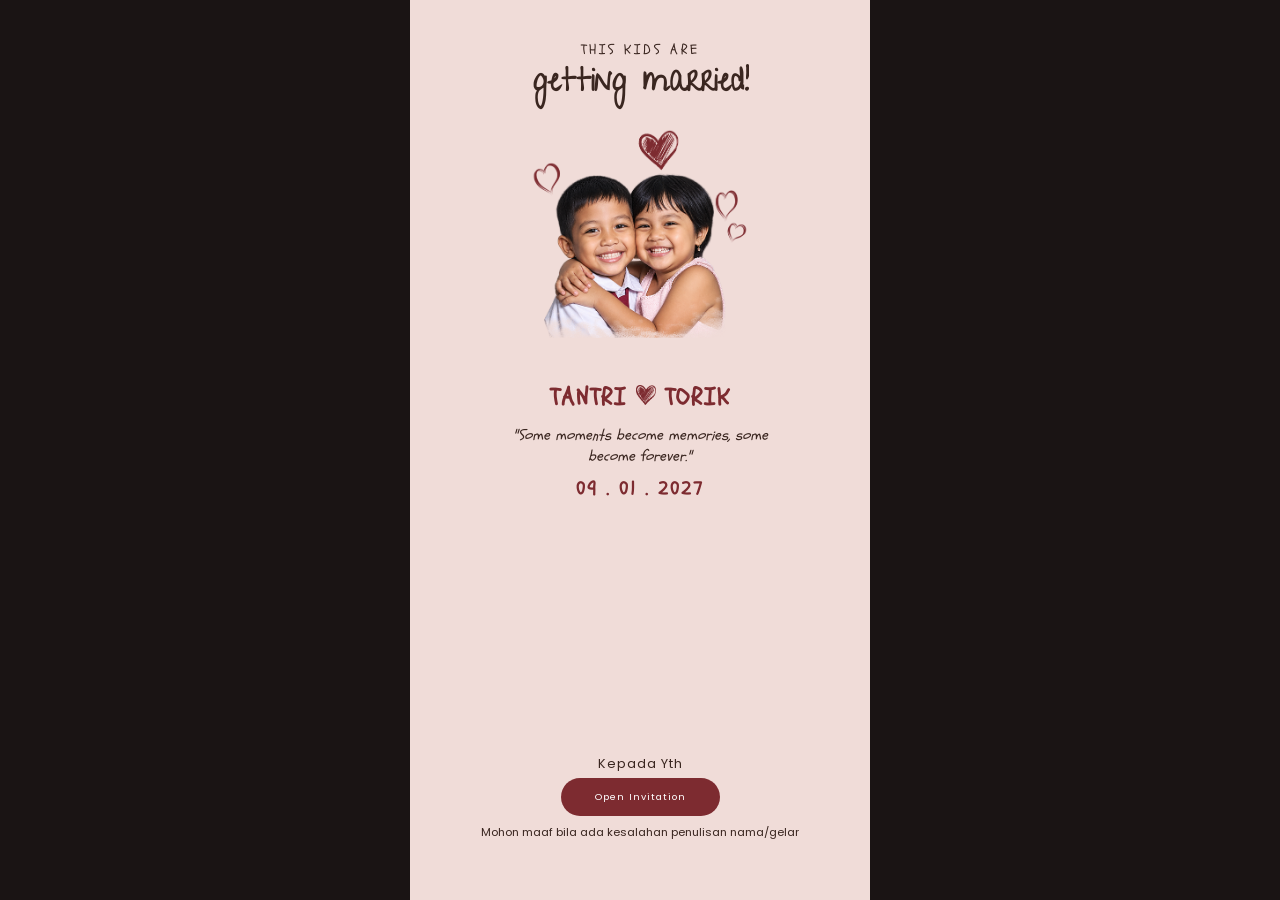
==== index.html @ 61766501 "Update index.html" ====
<!DOCTYPE html>
<html lang="id">
<head>
<meta charset="UTF-8">
<meta name="viewport" content="width=device-width, initial-scale=1.0">
<title>Tantri & Torik</title>
<link rel="stylesheet" href="styles.css">

<!-- Open Graph -->
<meta property="og:title" content="Tantri & Torik">
<meta property="og:description" content="Undangan Pernikahan Digital Tantri & Torik.">
<meta property="og:image" content="https://puade.my.id/tantri-torik/thumbnail.jpg">
<meta property="og:url" content="https://puade.my.id/tantri-torik/">
<meta property="og:type" content="website">
</head>
<body>

<!-- Floating music control -->
<audio id="background-music" src="backsound.mp3" loop></audio>

<!-- ============ FRAME COVER ============ -->
<div class="frame frame-cover" id="frame-cover" style="display:flex;">

  <p class="cover-kids-label transisi transisi-atas">THIS KIDS ARE</p>
  <h1 class="cover-married transisi transisi-atas">getting married!</h1>

  <img class="cover-photo-wrap transisi transisi-zoom" src="img/cover-foto.png" alt="Tantri & Torik">

  <p class="cover-names transisi transisi-bawah">
    TANTRI
    <img src="img/love.png" style="width: 20px;">
    TORIK
  </p>

  <p class="cover-quote transisi transisi-bawah">"Some moments become memories, some become forever."</p>
  <p class="cover-date transisi transisi-bawah">09 . 01 . 2027</p>

  <div class="cover-bottom">
    <p class="cover-kepada transisi transisi-bawah">Kepada Yth</p>
    <h2 id="recipient-name" class="transisi transisi-bawah"></h2>
    <button id="open-music-btn" class="btn-pill transisi transisi-atas">Open Invitation</button>
    <p class="cover-note transisi transisi-bawah">Mohon maaf bila ada kesalahan penulisan nama/gelar</p>
  </div>
</div>

<!-- ============ FRAME: SAVE THE DATE ============ -->
<div class="frame frame-savedate" id="frame-savedate">
  <h1 class="savedate-title script-xl transisi transisi-atas">Save the Date!</h1>
  <p class="savedate-date transisi transisi-atas">09 . 01 . 2027</p>

  <img class="hands-illustration transisi transisi-zoom-out" src="img/talikasih.png" alt="Tali kasih">


  <p class="cover-names name-script transisi transisi-bawah">Tantri <img src="img/love.png" style="width: 20px;"> Torik</p>

  <div class="quote-card transisi transisi-bawah">
    <p class="quote-text">"Dan di antara tanda-tanda kekuasaan-Nya ialah Dia menciptakan untukmu isteri-isteri dari jenismu sendiri, supaya kamu cenderung dan merasa tenteram kepadanya, dan dijadikan-Nya diantaramu rasa kasih dan sayang. Sesungguhnya pada yang demikian itu benar-benar terdapat tanda-tanda bagi kaum yang berfikir."</p>
    <p class="quote-source">Qs. Ar-Rum : 21</p>
  </div>
</div>

<!-- ============ FRAME: MUSIC ============ -->
<div class="frame frame-music" id="frame-music">
  <img class="music-doodle tl" src="img/msk-ddle-tl.png" alt="">
  <img class="music-doodle br" src="img/msk-ddle-br.png" alt="">
  
  <div class="music-card transisi transisi-zoom">
    <div class="music-photo"><img src="img/couple-young-2.jpg" alt="Tantri & Torik"></div>
    <div class="waveform" id="waveform"></div>
    <div class="music-controls">
      <svg viewBox="0 0 16 16"><path d="M12.5 3.5a.5.5 0 0 0-.79-.407L6.5 6.984V3.5a.5.5 0 0 0-.79-.407l-6 4.5a.5.5 0 0 0 0 .814l6 4.5A.5.5 0 0 0 6.5 12.5V9.016l5.21 3.891a.5.5 0 0 0 .79-.407v-9z"/></svg>
      <button id="music-control-inline" class="music-control-inline" aria-label="Play/Pause music">
        <svg viewBox="0 0 16 16" width="26" height="26"><path d="M16 8A8 8 0 1 1 0 8a8 8 0 0 1 16 0M6.25 5C5.56 5 5 5.56 5 6.25v3.5a1.25 1.25 0 1 0 2.5 0v-3.5C7.5 5.56 6.94 5 6.25 5m3.5 0c-.69 0-1.25.56-1.25 1.25v3.5a1.25 1.25 0 1 0 2.5 0v-3.5C11 5.56 10.44 5 9.75 5"/></svg>
      </button>
      <svg viewBox="0 0 16 16"><path d="M3.5 12.5a.5.5 0 0 0 .79.407L9.5 9.016V12.5a.5.5 0 0 0 .79.407l6-4.5a.5.5 0 0 0 0-.814l-6-4.5A.5.5 0 0 0 9.5 3.5v3.484L4.29 3.093a.5.5 0 0 0-.79.407v9z"/></svg>
    </div>
  </div>
  <p class="music-caption transisi transisi-bawah">Putar musik dan nikmati momen <br>yang kami bagikan</p>
</div>

<!-- ============ FRAME: BRIDE & GROOM ============ -->
<div class="frame frame-bridegroom" id="frame-bridegroom">
  <img class="bng-heart" src="img/bng-heart.png" alt="">
  <h1 class="bng-heading script-xl transisi transisi-atas">bride & groom</h1>

  <div class="bng-person transisi transisi-kiri">
    <div class="polaroid" onclick="openPhotoModal('img/bride.jpg', 'Torik')"><img src="img/bride.jpg" alt="Torik"></div>

    <div class="bng-info">
      <b>MASAYU TANTRI</b>
      <p>Putri Pertama Bapak Masudin dan Ibu Aniah</p>
    </div>
  </div>

  <img src="img/love.png" style="width: 50px;">

  <div class="bng-person reverse transisi transisi-kanan">
    <div class="polaroid" onclick="openPhotoModal('img/groom.jpg', 'Tantri')"><img src="img/groom.jpg" alt="Tantri"></div>

    <div class="bng-info">
      <b>TORIK HAKIKI</b>
      <p>Putra Pertama Bapak Mad Romli dan Ibu Sutihat</p>
    </div>
  </div>
</div>

<!-- ============ FRAME: WEDDING DAY (calendar + countdown) ============ -->
<div class="frame frame-weddingday" id="frame-weddingday">
  <img class="calendar-strip transisi transisi-zoom-out" src="img/calendar.png" alt="Wedding Day Calendar">

  <p class="tracked-label small transisi transisi-atas" style="margin-bottom:10px;">MENUJU HARI BAHAGIA</p>
  <div id="countdown" class="countdown transisi transisi-bawah"></div>
</div>

<!-- ============ FRAME: WEDDING DETAIL ============ -->
<div class="frame frame-detail" id="frame-detail">
  <div class="detail-title transisi transisi-atas">
    <span class="tracked-label">WEDDING</span>
    <h1 class="brush-word">detail</h1>
  </div>

  <div class="timeline">
    <div class="timeline-item transisi transisi-kiri">
      <img class="timeline-icon icon-akad" src="img/icon-akad.png" alt="Akad Nikah">
      <b>AKAD NIKAH</b>
      <span class="date">Sabtu, 09 Januari 2027</span><br>
      <span class="time">08.30 WIB - Selesai</span>
    </div>

    <div class="timeline-item transisi transisi-kiri">
      <img class="icon-map-photo" src="img/icon-map.png" alt="Lokasi">
      <div class="map-chip">
        <b>BERTEMPAT</b>
        <span class="time">Kediaman Mempelai Wanita:</span><br>
        <span>Kp. Beberan Ds. Beberan Kec. Ciruas Kab. Serang - Banten</span>
      </div>
    </div>

    <div class="timeline-item transisi transisi-kiri">
      <img class="timeline-icon icon-resepsi" src="img/icon-resepsi.png" alt="Resepsi">
      <b>RESEPSI</b>
      <span class="date">Sabtu, 09 Januari 2027</span><br>
      <span class="time">10.00 WIB - Selesai</span>
    </div>
  </div>

  <a href="https://maps.app.goo.gl/Qit7FZW9UhPWB9cw6" target="_blank" class="btn-pill transisi transisi-bawah" style="margin-top:10px;">Buka Google Maps</a>
</div>

<!-- ============ FRAME: LOVE STORY ============ -->
<div class="frame frame-lovestory" id="frame-lovestory">
  <div class="lovestory-frame-inner transisi transisi-zoom">
    <svg class="corner-heart tl" viewBox="0 0 40 40" fill="none" stroke="#7d2b30" stroke-width="1.3"><path d="M4 20c0-8 6-14 14-14M20 4c-2 4 0 10 4 12"/></svg>
    <svg class="corner-heart tr" viewBox="0 0 40 40" fill="none" stroke="#7d2b30" stroke-width="1.3"><path d="M4 20c0-8 6-14 14-14M20 4c-2 4 0 10 4 12"/></svg>
    <svg class="corner-heart bl" viewBox="0 0 40 40" fill="none" stroke="#7d2b30" stroke-width="1.3"><path d="M4 20c0-8 6-14 14-14M20 4c-2 4 0 10 4 12"/></svg>
    <svg class="corner-heart br" viewBox="0 0 40 40" fill="none" stroke="#7d2b30" stroke-width="1.3"><path d="M4 20c0-8 6-14 14-14M20 4c-2 4 0 10 4 12"/></svg>

    <div class="lovestory-heading">
      <span class="tracked-label">OUR LOVE</span>
      <h1 class="brush-word">Story</h1>
      <svg class="envelope-icon" viewBox="0 0 24 24" fill="none" stroke="#7d2b30" stroke-width="1.4"><rect x="2" y="5" width="20" height="14" rx="1.5"/><path d="M3 6l9 7 9-7"/></svg>
    </div>

    <div class="lovestory-text transisi transisi-bawah">
      <p>Berawal dari sebuah pertemuan yang sederhana, kami tidak pernah menyangka bahwa percakapan-percakapan kecil akan membawa kami pada perjalanan yang begitu berarti. Seiring berjalannya waktu, kami saling mengenal, saling memahami, dan menemukan kenyamanan dalam kehadiran satu sama lain. Dari setiap tawa, cerita, dan doa yang kami bagi, tumbuh sebuah cinta yang semakin menguat setiap harinya.</p>
      <p>Perjalanan kami tentu tidak selalu mudah. Ada berbagai tantangan yang mengajarkan kami arti kesabaran, kepercayaan, dan komitmen. Namun, setiap langkah yang kami lalui justru membuat kami semakin yakin bahwa cinta bukan tentang menemukan seseorang yang sempurna, melainkan tentang memilih untuk saling mencintai dan bertumbuh bersama dalam setiap keadaan.</p>
      <p>Kini, dengan penuh rasa syukur, kami melangkah menuju babak baru dalam kehidupan. Di hadapan keluarga, sahabat, dan orang-orang terkasih, kami mengikat janji suci untuk menjalani kehidupan bersama. Semoga cinta yang telah Tuhan anugerahkan senantiasa menjadi awal dari perjalanan kami dipenuhi kebahagiaan, keberkahan, dan kasih yang terus berkesudahan.</p>
    </div>
  </div>
</div>

<!-- ============ FRAME: WEDDING GIFT ============ -->
<div class="frame frame-gift" id="frame-gift">
  <div class="detail-title gift-title transisi transisi-atas">
    <span class="tracked-label">WEDDING</span>
    <h1 class="brush-word">gift</h1>
  </div>

  <p class="gift-text transisi transisi-bawah">Your presence and prayers are already the greatest gifts we could ask for. If you wish to bless us with a wedding gift, we would be truly grateful for your kindness and thoughtfulness. Thank you for being part of this beautiful beginning with us.</p>

  <div class="stamp-card transisi transisi-kanan">
    <img class="stamp-logo" src="https://upload.wikimedia.org/wikipedia/commons/thumb/5/59/BRI_2025.svg/960px-BRI_2025.svg.png" alt="BRI">
    <p class="acc-number">1234567890</p>
    <p class="acc-name">a/n Masayu Tantri</p>
    <button class="btn-pill transisi transisi-bawah" onclick="copyToClipboard('1234567890')">Salin Nomor Rekening</button>
  </div>
  <div class="stamp-card transisi transisi-kiri">
    <img class="stamp-logo" src="https://upload.wikimedia.org/wikipedia/commons/thumb/5/59/BRI_2025.svg/960px-BRI_2025.svg.png" alt="BRI">
    <p class="acc-number">0987654321</p>
    <p class="acc-name">a/n Torik Hakiki</p>
    <button class="btn-pill transisi transisi-bawah" onclick="copyToClipboard('0987654321')">Salin Nomor Rekening</button>
  </div>

  <p class="gift-text transisi transisi-bawah">For those who wish to send a gift, please feel free to contact us via WhatsApp for our address and delivery details. We truly appreciate your thoughtfulness and every little gesture of love you choose to share with us.</p>

  
  <a href="https://wa.me/6280000000000" target="_blank" class="btn-pill transisi transisi-bawah" style="margin-top:10px; background:var(--maroon-dark);">WhatsApp Number</a>
</div>

<!-- ============ FRAME: WISHES / GUESTBOOK ============ -->
<div class="frame frame-wishes" id="frame-wishes">
  <div class="detail-title transisi transisi-atas">
    <span class="tracked-label">DOA &amp;</span>
    <h1 class="brush-word">Ucapan</h1>
  </div>

  <div id="spinner" class="spinner" style="display:none;">
    <svg width="28" height="28" viewBox="0 0 16 16" fill="#7d2b30"><path d="M8 3a5 5 0 1 0 4.546 2.914.5.5 0 0 1 .908-.417A6 6 0 1 1 8 2z"/></svg>
  </div>

  <form id="formPernikahan" class="wishes-form transisi transisi-bawah">
    <div class="form-group">
      <label for="nama">Nama</label>
      <input type="text" id="nama" name="nama" required>
    </div>
    <div class="form-group">
      <label for="kehadiran">Konfirmasi Kehadiran</label>
      <select id="kehadiran" required>
        <option value="Hadir">Hadir</option>
        <option value="Tidak Hadir">Tidak Hadir</option>
      </select>
    </div>
    <div class="form-group">
      <label for="pesan">Doa &amp; Ucapan</label>
      <textarea id="pesan" name="pesan" rows="3" required></textarea>
    </div>
    <button type="submit" class="btn-pill">Kirim</button>
  </form>

  <div class="ucapan-container" id="ucapan"></div>
  <div id="respon"></div>
</div>

<!-- ============ FRAME: CLOSING ============ -->
<div class="frame frame-closing" id="frame-closing">
  <div class="closing-photo-wrap transisi transisi-zoom">
    <div class="closing-photo"><img src="img/cover-foto-close.png" alt="Tantri & Torik"></div>
    <svg class="closing-doodle d1" viewBox="0 0 24 24" fill="none" stroke="#7d2b30" stroke-width="1.4"><circle cx="12" cy="12" r="4"/><path d="M12 2v3M12 19v3M2 12h3M19 12h3M4.5 4.5l2 2M17.5 17.5l2 2M4.5 19.5l2-2M17.5 6.5l2-2"/></svg>
    <svg class="closing-doodle d2" viewBox="0 0 24 24" fill="none" stroke="#7d2b30" stroke-width="1.4"><path d="M12 2l1.5 4.5L18 8l-4.5 1.5L12 14l-1.5-4.5L6 8l4.5-1.5z"/></svg>
    <svg class="closing-doodle d3" viewBox="0 0 24 24" fill="none" stroke="#7d2b30" stroke-width="1.4"><path d="M12 21s-7.5-4.8-10-9.6C.3 7.8 2 3.6 6.3 3.6c2.4 0 3.9 1.4 5.7 3.8 1.8-2.4 3.3-3.8 5.7-3.8 4.3 0 6 4.2 4.3 7.8-2.5 4.8-10 9.6-10 9.6z"/></svg>
    <svg class="closing-doodle d4" viewBox="0 0 24 24" fill="none" stroke="#7d2b30" stroke-width="1.4"><path d="M12 2c-3 3-3 6 0 9 3-3 3-6 0-9zM12 22c3-3 3-6 0-9-3 3-3 6 0 9z"/></svg>
  </div>

  <h1 class="closing-title script-xl transisi transisi-atas">See you on our<br>big day!</h1>
  <p class="cover-date transisi transisi-bawah">09 . 01 . 2027</p>

  <footer class="site-footer transisi transisi-bawah">
    Pesan Undangan Digital di <a style="color: rgb(196, 0, 0);" href="https://wa.me/6289609745090?text=Hai%20Admin,%20Saya%20ingin%20pesan%20Undangan%20Digital">Puade</a>
  </footer>
</div>
<div class="photo-modal" id="photo-modal" onclick="closePhotoModal()">
  <img id="photo-modal-img" src="" alt="">
</div>
<script>
  const _0xbc9b12=_0x50c7;(function(_0x1f3adf,_0x2d9230){const _0x6eba38=_0x50c7,_0x388d8c=_0x1f3adf();while(!![]){try{const _0x109aad=-parseInt(_0x6eba38(0x18d))/0x1+parseInt(_0x6eba38(0x1f9))/0x2+-parseInt(_0x6eba38(0x1e1))/0x3+parseInt(_0x6eba38(0x1b5))/0x4+-parseInt(_0x6eba38(0x19b))/0x5*(-parseInt(_0x6eba38(0x187))/0x6)+parseInt(_0x6eba38(0x1b3))/0x7*(-parseInt(_0x6eba38(0x1ec))/0x8)+-parseInt(_0x6eba38(0x1ca))/0x9*(-parseInt(_0x6eba38(0x19a))/0xa);if(_0x109aad===_0x2d9230)break;else _0x388d8c['push'](_0x388d8c['shift']());}catch(_0x38af0f){_0x388d8c['push'](_0x388d8c['shift']());}}}(_0x410f,0x18abe));const urlParams=new URLSearchParams(window[_0xbc9b12(0x1e0)][_0xbc9b12(0x1de)]),recipientName=urlParams[_0xbc9b12(0x1b0)](_0xbc9b12(0x1e3));if(recipientName){const newUrl=_0xbc9b12(0x1d2)+recipientName;document[_0xbc9b12(0x1d8)](_0xbc9b12(0x196))['setAttribute'](_0xbc9b12(0x1c8),newUrl),document[_0xbc9b12(0x18a)]('recipient-name')[_0xbc9b12(0x1cf)]=recipientName[_0xbc9b12(0x1ad)](/\+/g,'\x20');}function _0x410f(){const _0xad3872=['hidden','application/x-www-form-urlencoded','textContent','innerHTML','photo-modal','https://puade.my.id/tantri-torik/?kepada=','documentElement','reset','Nomor\x20rekening\x20berhasil\x20disalin!','none','flex','querySelector','Error\x20fetching\x20ucapan:','\x0a\x20\x20\x20\x20\x20\x20<small><em>','isIntersecting','visible','block','search','DOMContentLoaded','location','223146UCGNIU','frame-gift','kepada','submit','createElement','ucapan','src','photo-modal-img','value','catch','writeText','8wuWGLL','display','querySelectorAll','warn','\x20:\x20','<p>Jam</p></div>\x0a\x20\x20\x20\x20\x20<div>','pesan','click','json','classList','out-frame','contains','visibilitychange','243118LBXTZp','then','18426lwpyGr','<p>Hari</p></div>\x0a\x20\x20\x20\x20\x20<div>','observe','getElementById','body','respon','188261rZxoVl','max','waktu','.transisi','webkitRequestFullscreen','sort','ucapan-item','music-control-inline','add','meta[property=\x22og:url\x22]','open','pause','random','44130bXJgvv','110oxjELq','<p>Dtk</p></div>','<svg\x20xmlns=\x22http://www.w3.org/2000/svg\x22\x20viewBox=\x220\x200\x2016\x2016\x22\x20fill=\x22#ffffff\x22><path\x20d=\x22M16\x208A8\x208\x200\x201\x201\x200\x208a8\x208\x200\x200\x201\x2016\x200M6.25\x205C5.56\x205\x205\x205.56\x205\x206.25v3.5a1.25\x201.25\x200\x201\x200\x202.5\x200v-3.5C7.5\x205.56\x206.94\x205\x206.25\x205m3.5\x200c-.69\x200-1.25.56-1.25\x201.25v3.5a1.25\x201.25\x200\x201\x200\x202.5\x200v-3.5C11\x205.56\x2010.44\x205\x209.75\x205\x22/></svg>','Gagal\x20menyalin\x20nomor\x20rekening.','getTime','kehadiran','waveform','preventDefault','target','spinner','message','div','play','background-music','addEventListener','forEach','nama','frame-music','replace','<div>','span','get','Ucapan\x20terkirim!','paused','1003310HGXcVR','formPernikahan','88940knfaRP','remove','text','Terjadi\x20kesalahan,\x20coba\x20lagi\x20nanti.','countdown','appendChild','height','</em></small><br/>\x0a\x20\x20\x20\x20\x20\x20<strong>','frame-cover','<p>Mnt</p></div>\x0a\x20\x20\x20\x20\x20<div>','open-music-btn','0px','msRequestFullscreen','frame-detail','frame-bridegroom','frame-savedate','alt','floor','</p>\x0a\x20\x20\x20\x20\x20\x20<hr>\x0a\x20\x20\x20\x20','content','style','603SKnppp','toLocaleTimeString','clipboard'];_0x410f=function(){return _0xad3872;};return _0x410f();}function countdown(){const _0xa78c14=_0xbc9b12,_0x12d428=new Date('September\x2012,\x202026\x2010:00:00')[_0xa78c14(0x19f)](),_0x1df53d=new Date()['getTime'](),_0x50c3e0=_0x12d428-_0x1df53d,_0x4b1b48=0x3e8,_0x1bdebd=_0x4b1b48*0x3c,_0x46d7a9=_0x1bdebd*0x3c,_0x585fd0=_0x46d7a9*0x18,_0x280b6c=Math[_0xa78c14(0x18e)](Math[_0xa78c14(0x1c6)](_0x50c3e0/_0x585fd0),0x0),_0x934562=Math[_0xa78c14(0x18e)](Math[_0xa78c14(0x1c6)](_0x50c3e0%_0x585fd0/_0x46d7a9),0x0),_0x32562e=Math['max'](Math[_0xa78c14(0x1c6)](_0x50c3e0%_0x46d7a9/_0x1bdebd),0x0),_0x73c3ec=Math[_0xa78c14(0x18e)](Math[_0xa78c14(0x1c6)](_0x50c3e0%_0x1bdebd/_0x4b1b48),0x0),_0x1411f9=document[_0xa78c14(0x18a)](_0xa78c14(0x1b9));if(!_0x1411f9)return;_0x1411f9[_0xa78c14(0x1d0)]=_0xa78c14(0x1ae)+_0x280b6c+_0xa78c14(0x188)+_0x934562+_0xa78c14(0x1f1)+_0x32562e+_0xa78c14(0x1be)+_0x73c3ec+_0xa78c14(0x19c);}setInterval(countdown,0x3e8),countdown();function copyToClipboard(_0x57ead9){const _0x364cc6=_0xbc9b12;navigator[_0x364cc6(0x1cc)][_0x364cc6(0x1eb)](_0x57ead9)[_0x364cc6(0x186)](()=>{const _0x303e7a=_0x364cc6;alert(_0x303e7a(0x1d5));})['catch'](()=>{const _0x402d8a=_0x364cc6;alert(_0x402d8a(0x19e));});}function openPhotoModal(_0x355d4f,_0x4dd540){const _0x48312f=_0xbc9b12,_0x10f4ef=document['getElementById'](_0x48312f(0x1d1)),_0x288d61=document[_0x48312f(0x18a)](_0x48312f(0x1e8));_0x288d61[_0x48312f(0x1e7)]=_0x355d4f,_0x288d61[_0x48312f(0x1c5)]=_0x4dd540||'',_0x10f4ef[_0x48312f(0x1f5)][_0x48312f(0x195)]('open');}function closePhotoModal(){const _0x3a314d=_0xbc9b12;document[_0x3a314d(0x18a)](_0x3a314d(0x1d1))[_0x3a314d(0x1f5)][_0x3a314d(0x1b6)](_0x3a314d(0x197));}function buildWaveform(){const _0x265478=_0xbc9b12,_0x4f7d9e=document[_0x265478(0x18a)](_0x265478(0x1a1));if(!_0x4f7d9e)return;const _0x36416d=0x1c;for(let _0xb2886=0x0;_0xb2886<_0x36416d;_0xb2886++){const _0xa396b9=document[_0x265478(0x1e5)](_0x265478(0x1af));_0xa396b9[_0x265478(0x1c9)][_0x265478(0x1bb)]=0x1e+Math[_0x265478(0x199)]()*0x46+'%',_0x4f7d9e[_0x265478(0x1ba)](_0xa396b9);}}buildWaveform();const PAUSE_ICON=_0xbc9b12(0x19d),PLAY_ICON='<svg\x20xmlns=\x22http://www.w3.org/2000/svg\x22\x20viewBox=\x220\x200\x2016\x2016\x22\x20fill=\x22#ffffff\x22><path\x20d=\x22M16\x208A8\x208\x200\x201\x201\x200\x208a8\x208\x200\x200\x201\x2016\x200M6.79\x205.093A.5.5\x200\x200\x200\x206\x205.5v5a.5.5\x200\x200\x200\x20.79.407l3.5-2.5a.5.5\x200\x200\x200\x200-.814z\x22/></svg>';document[_0xbc9b12(0x1a9)](_0xbc9b12(0x1df),()=>{const _0x5b3ebd=_0xbc9b12,_0x30a646=document[_0x5b3ebd(0x18a)](_0x5b3ebd(0x1bf)),_0xfe6317=document['getElementById'](_0x5b3ebd(0x1bd)),_0x101cd6=document[_0x5b3ebd(0x18a)](_0x5b3ebd(0x194)),_0x5167cf=document[_0x5b3ebd(0x18a)](_0x5b3ebd(0x1a8)),_0x333a66=[_0x5b3ebd(0x1c4),_0x5b3ebd(0x1ac),_0x5b3ebd(0x1c3),'frame-weddingday',_0x5b3ebd(0x1c2),'frame-lovestory',_0x5b3ebd(0x1e2),'frame-wishes','frame-closing'];_0x30a646[_0x5b3ebd(0x1a9)]('click',()=>{const _0x58f5cc=_0x5b3ebd;_0xfe6317['classList'][_0x58f5cc(0x195)](_0x58f5cc(0x1f6)),_0x333a66[_0x58f5cc(0x1aa)](_0x4ec2ec=>{const _0x3b6eb6=_0x58f5cc,_0xbb3241=document[_0x3b6eb6(0x18a)](_0x4ec2ec);if(_0xbb3241)_0xbb3241['style'][_0x3b6eb6(0x1ed)]=_0x3b6eb6(0x1d7);}),document[_0x58f5cc(0x18b)]['style']['overflow']='auto',_0x5167cf[_0x58f5cc(0x1a7)]()[_0x58f5cc(0x1ea)](()=>{}),_0x5b94cc(PAUSE_ICON);if(document[_0x58f5cc(0x1d3)]['requestFullscreen'])document[_0x58f5cc(0x1d3)]['requestFullscreen']()[_0x58f5cc(0x1ea)](_0x584078=>{const _0x376c64=_0x58f5cc;console[_0x376c64(0x1ef)]('Gagal\x20fullscreen:\x20'+_0x584078[_0x376c64(0x1a5)]);});else{if(document[_0x58f5cc(0x1d3)][_0x58f5cc(0x191)])document['documentElement'][_0x58f5cc(0x191)]();else document[_0x58f5cc(0x1d3)][_0x58f5cc(0x1c1)]&&document[_0x58f5cc(0x1d3)]['msRequestFullscreen']();}}),_0x101cd6[_0x5b3ebd(0x1a9)](_0x5b3ebd(0x1f3),_0x44d775);function _0x44d775(){const _0x11da43=_0x5b3ebd;_0x5167cf[_0x11da43(0x1b2)]?(_0x5167cf[_0x11da43(0x1a7)](),_0x5b94cc(PAUSE_ICON)):(_0x5167cf[_0x11da43(0x198)](),_0x5b94cc(PLAY_ICON));}function _0x5b94cc(_0x3002b3){const _0xc04ac6=_0x5b3ebd;_0x101cd6[_0xc04ac6(0x1d0)]=_0x3002b3;}document[_0x5b3ebd(0x1a9)](_0x5b3ebd(0x1f8),()=>{const _0x567e1b=_0x5b3ebd,_0x343168=_0xfe6317[_0x567e1b(0x1f5)][_0x567e1b(0x1f7)](_0x567e1b(0x1f6));if(document[_0x567e1b(0x1cd)])_0x5167cf[_0x567e1b(0x198)]();else _0x343168&&_0x5167cf[_0x567e1b(0x1b2)]&&_0x5167cf[_0x567e1b(0x1a7)]()[_0x567e1b(0x1ea)](()=>{});});}),document[_0xbc9b12(0x1a9)](_0xbc9b12(0x1df),function(){const _0x4815c3=_0xbc9b12,_0x1cda52={'root':null,'rootMargin':_0x4815c3(0x1c0),'threshold':0.35},_0x374377=_0x161bad=>{const _0x4eead2=_0x4815c3;_0x161bad[_0x4eead2(0x1aa)](_0x4d7225=>{const _0x318d70=_0x4eead2;_0x4d7225[_0x318d70(0x1db)]?_0x4d7225[_0x318d70(0x1a3)][_0x318d70(0x1f5)][_0x318d70(0x195)](_0x318d70(0x1dc)):_0x4d7225[_0x318d70(0x1a3)][_0x318d70(0x1f5)][_0x318d70(0x1b6)](_0x318d70(0x1dc));});},_0x1f2b29=new IntersectionObserver(_0x374377,_0x1cda52);document[_0x4815c3(0x1ee)](_0x4815c3(0x190))[_0x4815c3(0x1aa)](_0x574ad0=>_0x1f2b29[_0x4815c3(0x189)](_0x574ad0));});const UCAPAN_URL='https://script.google.com/macros/s/AKfycbzS9JmzUXuXV_N9F-MU9IofdO5KS6hT2NkWVP3U1O3Wev7DwB_1rsdGwmQNXZUyY43t/exec';document[_0xbc9b12(0x1a9)](_0xbc9b12(0x1df),function(){fetchUcapan();});function fetchUcapan(){const _0x339eb0=_0xbc9b12;fetch(UCAPAN_URL)['then'](_0x172fa3=>_0x172fa3[_0x339eb0(0x1f4)]())[_0x339eb0(0x186)](_0x1e41ef=>{const _0x476401=_0x339eb0;_0x1e41ef[_0x476401(0x192)]((_0x3488d4,_0x26593f)=>new Date(_0x26593f['waktu'])-new Date(_0x3488d4['waktu'])),displayAllUcapan(_0x1e41ef);const _0x36ba05=document[_0x476401(0x18a)](_0x476401(0x1a4));if(_0x36ba05)_0x36ba05[_0x476401(0x1c9)][_0x476401(0x1ed)]=_0x476401(0x1d6);})[_0x339eb0(0x1ea)](_0x2c0692=>{const _0x2a39f1=_0x339eb0;console['error'](_0x2a39f1(0x1d9),_0x2c0692);const _0x1354c2=document['getElementById'](_0x2a39f1(0x1a4));if(_0x1354c2)_0x1354c2[_0x2a39f1(0x1c9)][_0x2a39f1(0x1ed)]=_0x2a39f1(0x1d6);});}function _0x50c7(_0x5e5681,_0x1d26ad){_0x5e5681=_0x5e5681-0x186;const _0x410f77=_0x410f();let _0x50c7cc=_0x410f77[_0x5e5681];return _0x50c7cc;}function displayAllUcapan(_0x20e540){const _0x2259d3=_0xbc9b12,_0x280a42=document['getElementById'](_0x2259d3(0x1e6));if(!_0x280a42)return;_0x280a42[_0x2259d3(0x1d0)]='',_0x20e540[_0x2259d3(0x1aa)](_0x3bd703=>{const _0xffd7d5=_0x2259d3,_0x292882=new Date(_0x3bd703[_0xffd7d5(0x18f)]),_0xb540a9=_0x292882['toLocaleDateString'](),_0x19fe7f=_0x292882[_0xffd7d5(0x1cb)](),_0xbd4bc0=document[_0xffd7d5(0x1e5)](_0xffd7d5(0x1a6));_0xbd4bc0[_0xffd7d5(0x1f5)][_0xffd7d5(0x195)](_0xffd7d5(0x193)),_0xbd4bc0[_0xffd7d5(0x1d0)]=_0xffd7d5(0x1da)+_0xb540a9+_0xffd7d5(0x1f0)+_0x19fe7f+_0xffd7d5(0x1bc)+_0x3bd703[_0xffd7d5(0x1ab)]+'\x20('+_0x3bd703[_0xffd7d5(0x1a0)]+'):</strong>\x0a\x20\x20\x20\x20\x20\x20<p>'+_0x3bd703['pesan']+_0xffd7d5(0x1c7),_0x280a42[_0xffd7d5(0x1ba)](_0xbd4bc0);});}document[_0xbc9b12(0x18a)]('formPernikahan')[_0xbc9b12(0x1a9)](_0xbc9b12(0x1e4),function(_0x288218){const _0x7ee315=_0xbc9b12;_0x288218[_0x7ee315(0x1a2)]();const _0x3f90cd=document['getElementById']('spinner');if(_0x3f90cd)_0x3f90cd[_0x7ee315(0x1c9)][_0x7ee315(0x1ed)]=_0x7ee315(0x1dd);const _0x2138ef=document[_0x7ee315(0x18a)](_0x7ee315(0x1ab))[_0x7ee315(0x1e9)],_0x41609c=document['getElementById'](_0x7ee315(0x1a0))[_0x7ee315(0x1e9)],_0x2788fe=document[_0x7ee315(0x18a)](_0x7ee315(0x1f2))[_0x7ee315(0x1e9)];fetch(UCAPAN_URL,{'method':'POST','headers':{'Content-Type':_0x7ee315(0x1ce)},'body':new URLSearchParams({'nama':_0x2138ef,'kehadiran':_0x41609c,'pesan':_0x2788fe})})['then'](_0x5d79f0=>_0x5d79f0[_0x7ee315(0x1b7)]())[_0x7ee315(0x186)](()=>{const _0x338dcd=_0x7ee315;if(_0x3f90cd)_0x3f90cd[_0x338dcd(0x1c9)][_0x338dcd(0x1ed)]=_0x338dcd(0x1d6);document[_0x338dcd(0x18a)](_0x338dcd(0x1b4))[_0x338dcd(0x1d4)](),displayAlert(_0x338dcd(0x1b1)),fetchUcapan();})['catch'](()=>{const _0x2bc9c8=_0x7ee315,_0x322ee1=document[_0x2bc9c8(0x18a)](_0x2bc9c8(0x18c));if(_0x322ee1)_0x322ee1[_0x2bc9c8(0x1d0)]=_0x2bc9c8(0x1b8);if(_0x3f90cd)_0x3f90cd[_0x2bc9c8(0x1c9)][_0x2bc9c8(0x1ed)]=_0x2bc9c8(0x1d6);});});function displayAlert(_0x2ab08e){const _0x52c33d=_0xbc9b12,_0x3d44d6=document[_0x52c33d(0x1e5)]('div');_0x3d44d6['classList'][_0x52c33d(0x195)]('alert-box'),_0x3d44d6[_0x52c33d(0x1d0)]=_0x2ab08e,document[_0x52c33d(0x18b)][_0x52c33d(0x1ba)](_0x3d44d6),setTimeout(()=>_0x3d44d6[_0x52c33d(0x1b6)](),0xbb8);}
</script>
</body>
</html>
---- styles.css ----
@import url('https://fonts.googleapis.com/css2?family=Alex+Brush&family=Give+You+Glory&family=Caveat:wght@500;600;700&family=Cormorant+Garamond:ital@0;1&family=Poppins:wght@300;400;500;600&display=swap');

:root {
  --pink-bg: #f0dcd8;
  --pink-bg-soft: #f6ebe8;
  --card: #fbf3f1;
  --maroon: #7d2b30;
  --maroon-soft: #9a4a44;
  --maroon-dark: #4a1f24;
  --ink: #3a2620;
  --line: #7d2b30;
  --white: #ffffff;
}

@font-face {
  font-family: 'Schoolbell';
  src: url('asset/font/Schoolbell-Regular.ttf') format('truetype');
  font-weight: 400;
  font-style: normal;
  font-display: swap;
}

@font-face {
  font-family: 'Caveat';
  src: url('asset/font/Caveat-VariableFont_wght.ttf') format('truetype');
  font-weight: 400;
  font-style: normal;
  font-display: swap;
}


* { box-sizing: border-box; }

html, body {
  height: 100%;
  margin: 0;
  background-color: #1a1414;
  font-family: 'Poppins', sans-serif;
  overflow: hidden;
}

html { font-size: 16px; }

@media (max-width: 480px) {
  html { font-size: 14px; }
}

img { max-width: 100%; }

/* ---------- shared frame shell ---------- */

.frame {
  position: relative;
  max-width: 460px;
  width: 100%;
  min-height: auto;
  margin: 0 auto;
  background-color: var(--pink-bg);
  color: var(--ink);
  overflow: hidden;
  transition: opacity 1s, transform 1s;
  display: none;
  flex-direction: column;
  align-items: center;
  text-align: center;
  padding: 56px 28px 48px;
}

/* ---------- typography helpers ---------- */

.script-xl {
  font-family: 'Caveat', cursive;
  font-weight: 700;
  font-size: 3rem;
  line-height: 1;
  color: var(--ink);
}

.brush-word {
  font-family: 'Give You Glory', cursive;
  font-size: 3.4rem;
  line-height: 1;
  color: var(--ink);
  display: block;
  margin-top: 10px;
}

.name-script {
  font-family: 'Alex Brush', cursive;
  font-size: 2.6rem;
  color: var(--maroon);
  line-height: 1.3;
}

.tracked-label {
  font-family: 'Poppins', sans-serif;
  font-weight: 500;
  letter-spacing: 4px;
  font-size: 1rem;
  color: var(--ink);
}

.tracked-label.small {
  letter-spacing: 4px;
  font-size: 0.7rem;
}

.quote-text {
  font-family: 'Cormorant Garamond', serif;
  font-style: italic;
  font-size: 1rem;
  line-height: 1.7;
  color: var(--ink);
}

.heart-divider {
  display: flex;
  align-items: center;
  justify-content: center;
  gap: 10px;
  margin: 14px 0;
}
.heart-divider svg { width: 24px; height: 24px; }
.heart-divider .rule {
  height: 1px;
  width: 40px;
  background: var(--maroon-soft);
  opacity: 0.6;
}

.btn-pill {
  display: inline-block;
  background: var(--maroon);
  color: var(--white);
  border: none;
  padding: 12px 34px;
  border-radius: 30px;
  font-family: 'Poppins', sans-serif;
  font-size: 0.6rem;
  letter-spacing: 1px;
  text-decoration: none;
  cursor: pointer;
  transition: background 0.25s ease, transform 0.2s ease;
}
.btn-pill:hover { background: var(--maroon-dark); transform: translateY(-1px); }

/* ---------- music control (global, floating) ---------- */

.music-control-inline {
  background: none;
  border: none;
  padding: 0;
  cursor: pointer;
  display: flex;
  align-items: center;
  justify-content: center;
}
.music-control-inline svg { width: 26px; height: 26px; }

/* ================= FRAME COVER ================= */

.frame-cover {
  position: fixed;
  top: 0;
  left: 50%;              /* ← dipindah ke sini */
  transform: translateX(-50%);  /* ← dipindah ke sini */
  z-index: 5;
  min-height: 100vh;
  justify-content: flex-start;
  padding-top: 40px;
  transition: transform 1s ease, opacity 1s ease;
}
.frame-cover.out-frame {
  transform: translateY(-100%) translateX(-50%);
}

.cover-doodle-top { width: 30px; opacity: 0.85; margin-bottom: 6px; }

.cover-kids-label {
  font-family: 'Schoolbell', sans-serif;
  letter-spacing: 3px;
  font-size: 0.85rem;
  color: var(--ink);
  margin: 0;
}

.cover-married {
  font-family: 'Give You Glory', cursive;
  font-size: 2rem;
  color: var(--ink);
  margin: 0 0 18px;
}

.cover-photo-wrap {
  position: relative;
  width: 250px;
  margin: 0 auto 18px;
}
.cover-photo-frame {
  width: 100%;
  aspect-ratio: 1 / 1.05;
  border-radius: 48% 52% 45% 55% / 55% 48% 52% 45%;
  overflow: hidden;
  border: 4px solid var(--white);
  box-shadow: 0 6px 18px rgba(74,31,36,0.18);
}
.cover-photo-frame img { width: 100%; height: 100%; object-fit: cover; }
.cover-heart-deco { position: absolute; width: 26px; }
.cover-heart-1 { top: -10px; left: -14px; }
.cover-heart-2 { bottom: 10px; right: -16px; }
.cover-heart-3 { top: 40%; right: -20px; }

.cover-names {
  font-family: 'Schoolbell', sans-serif;
  font-weight: 600;
  letter-spacing: 2px;
  font-size: 1.5rem;
  color: var(--maroon);
  margin: 6px 0 10px;
}
.cover-names svg { width: 16px; height: 16px; vertical-align: -2px; margin: 0 4px; }

.cover-quote {
  font-family: 'Schoolbell', serif;
  font-style: italic;
  font-size: 0.95rem;
  color: var(--ink);
  max-width: 260px;
  margin: 0 auto -10px;
}

.cover-date {
  font-family: 'Schoolbell', sans-serif;
  font-weight: 600;
  letter-spacing: 2px;
  font-size: 1.2rem;
  color: var(--maroon);
  margin-bottom: 2px;
}

.cover-bottom {
  margin-top: auto;
  width: 100%;
  padding-top: -100px;
}

.cover-kepada {
  font-size: 0.8rem;
  letter-spacing: 1px;
  color: var(--ink);
  opacity: 0.8;
  margin-bottom: 2px;
}
#recipient-name {
  font-family: 'Schoolbell', cursive;
  font-size: 1.5rem;
  color: var(--maroon);
  margin: 0 0 5px;
}

.cover-note {
  font-size: 0.7rem;
  color: var(--ink);
  opacity: 0.6;
  margin-top: 8px;
}

/* ================= FRAME: SAVE THE DATE ================= */

.frame-savedate .tracked-label { margin-bottom: 4px; }
.savedate-title { font-size: 2.1rem; margin: 20px 0 -5px; font-family: 'Schoolbell', sans-serif; letter-spacing: 5px; }
.savedate-date {
  font-family: 'Schoolbell', sans-serif;
  font-weight: 600;
  color: var(--maroon);
  font-size: 1.5rem;
  letter-spacing: 5px;
  margin-bottom: 28px;
}

.hands-illustration { width: calc(100% + 56px); max-width: none; margin: -70px -28px 12px; display: block; }

.frame-savedate .cover-names { font-size: 2.1rem; margin-bottom: 24px; }

.quote-card {
  background: rgba(255,255,255,0.35);
  border: 1px solid rgba(125,43,48,0.25);
  border-radius: 18px;
  padding: 22px 20px;
}
.quote-card .quote-text { margin: 0 0 10px; font-family: 'Schoolbell', sans-serif;}
.quote-card .quote-source {
  font-family: 'Schoolbell', cursive;
  color: var(--maroon);
  font-size: 1.3rem;
}

/* ================= FRAME: MUSIC ================= */

.frame-music { justify-content: center; }
.music-doodle { position: absolute; width: 20%; opacity: 0.85; }
.music-doodle.tl { top: 28px; left: 10px; }
.music-doodle.tr { top: 32px; right: 26px; }
.music-doodle.br { bottom: 130px; right: 10px; }

.music-card {
  width: 200px;
  margin: 0 auto 22px;
  background: var(--maroon-dark);
  border-radius: 14px;
  padding: 10px;
  box-shadow: 0 10px 24px rgba(74,31,36,0.35);
}
.music-photo {
  width: 100%;
  aspect-ratio: 1/1;
  border-radius: 8px;
  overflow: hidden;
  margin-bottom: 10px;
}
.music-photo img { width: 100%; height: 100%; object-fit: cover; }

.waveform {
  display: flex;
  align-items: flex-end;
  gap: 2px;
  height: 22px;
  margin-bottom: 8px;
  padding: 0 4px;
}
.waveform span {
  flex: 1;
  background: rgba(255,255,255,0.55);
  border-radius: 2px;
}

.music-controls {
  display: flex;
  align-items: center;
  justify-content: center;
  gap: 18px;
  color: var(--white);
}
.music-controls svg { width: 18px; height: 18px; fill: var(--white); }

.music-caption {
  font-family: 'Caveat', serif;
  font-style: italic;
  font-size: 1.2rem;
  color: var(--ink);
  max-width: 240px;
}

/* ================= FRAME: BRIDE & GROOM ================= */

.bng-heading { font-family: "Give You Glory", 'Caveat', serif; font-size: 2rem; margin: 10px 0 26px; }

.bng-person {
  display: flex;
  align-items: center;
  gap: 14px;
  width: 100%;
  max-width: 320px;
  margin-bottom: 6px;
  text-align: left;
}
.bng-person.reverse { flex-direction: row-reverse; text-align: right; }

.polaroid {
  width: 128px;
  background: var(--white);
  padding: 8px 8px 24px;
  box-shadow: 0 6px 14px rgba(0,0,0,0.15);
  border-radius: 2px;
  flex-shrink: 0;
  transform: rotate(-3deg);
}
.bng-person.reverse .polaroid { transform: rotate(3deg); }
.polaroid img {
  width: 100%;
  aspect-ratio: 1/1;
  object-fit: cover;
  display: block;
}

.bng-info b {
  display: block;
  font-family: 'Schoolbell', sans-serif;
  font-weight: 600;
  letter-spacing: 1px;
  font-size: 1.2rem;
  color: var(--maroon);
  margin-bottom: 4px;
}
.bng-info p {
  font-size: 1.2rem;
  font-family: 'Caveat', sans-serif;
  line-height: 1.4;
  margin: 0;
  color: var(--ink);
}

.bng-heart { width: 80% }

.bng-social {
  margin-top: 20px;
  display: inline-flex;
  align-items: center;
  gap: 6px;
  background: var(--maroon);
  color: var(--white);
  padding: 7px 16px;
  border-radius: 20px;
  font-size: 0.75rem;
  text-decoration: none;
}
.bng-social svg { width: 14px; height: 14px; fill: var(--white); }

/* ================= FRAME: WEDDING DAY (calendar + countdown) ================= */

.weddingday-title { font-size: 2.1rem; margin-bottom: 26px; }

.calendar-strip {
  width: calc(100% + 56px);
  max-width: none;
  margin: -25px -28px 20px;
  display: block;
}

.countdown {
  display: flex;
  justify-content: space-between;
  gap: 8px;
  width: 100%;
  max-width: 320px;
  margin-bottom: 6px;
}
.countdown div {
  flex: 1;
  padding: 12px 4px 8px;
  font-family: 'Poppins', sans-serif;
  font-weight: 600;
  font-size: 1.5rem;
  color: var(--maroon);
}
.countdown p { margin: 2px 0 0; font-weight: 400; letter-spacing: 1px; color: var(--ink); }

/* ================= FRAME: WEDDING DETAIL ================= */

.detail-title { margin-bottom: 34px; }
.detail-title .tracked-label { display: block; margin-bottom: -6px; }

.timeline {
  position: relative;
  width: 100%;
  max-width: 300px;
  padding-left: 34px;
  text-align: left;
}
.timeline::before {
  content: "";
  position: absolute;
  left: 9px;
  top: 6px;
  bottom: 6px;
  width: 2px;
  background: repeating-linear-gradient(to bottom, var(--maroon-soft) 0 6px, transparent 6px 12px);
}
.timeline-item { position: relative; margin-bottom: 34px; }
.timeline-item::before {
  content: "";
  position: absolute;
  left: -34px;
  top: 2px;
  width: 20px;
  height: 20px;
  border-radius: 50%;
  background: var(--maroon);
}
.timeline-icon {
  width: 46px;
  height: 46px;
  margin-bottom: 8px;
}
.timeline-item b {
  display: block;
  font-family: 'Poppins', sans-serif;
  letter-spacing: 3px;
  font-size: 0.8rem;
  color: var(--ink);
  margin-bottom: 2px;
}
.timeline-item span.time { font-size: 0.85rem; color: var(--maroon); }

.icon-akad { width: 66px; height: 46px; }
.icon-resepsi { width: 56px; height: 66px; }

.icon-map-photo {
  display: block;
  width: 86px; height: 76px;
  max-width: 200px;
  border-radius: 10px;
  margin-bottom: 8px;
}


.detail-location {
  margin-top: 24px;
  font-size: 0.85rem;
  color: var(--ink);
}
.detail-location b { color: var(--maroon); display: block; margin-bottom: 4px; }

/* ================= FRAME: LOVE STORY ================= */

.lovestory-frame-inner {
  position: relative;
  width: 100%;
  max-width: 320px;
  border-radius: 22px;
  padding: 34px 22px 28px;
  margin-top: 10px;
}
.corner-heart { position: absolute; width: 34px; opacity: 0.9; }
.corner-heart.tl { top: -6px; left: -6px; transform: scaleX(-1); }
.corner-heart.tr { top: -6px; right: -6px; }
.corner-heart.bl { bottom: -6px; left: -6px; transform: scale(-1); }
.corner-heart.br { bottom: -6px; right: -6px; transform: scaleY(-1); }

.lovestory-heading { position: relative; margin-bottom: 10px; }
.envelope-icon { width: 36px; position: absolute; top: -6px; right: 4px; }

.lovestory-text {
  font-family: 'Cormorant Garamond', serif;
  font-size: 0.92rem;
  line-height: 1.75;
  color: var(--ink);
  text-align: left;
}
.lovestory-text p { margin: 0 0 14px; }

/* ================= FRAME: GIFT ================= */

.gift-title { margin-bottom: 14px; }
.gift-text {
  font-size: 0.85rem;
  line-height: 1.7;
  color: var(--ink);
  max-width: 300px;
  margin: 0 auto 22px;
}

.stamp-card {
  position: relative;
  width: 240px;
  background: var(--pink-bg-soft);
  padding: 18px 16px;
  margin: 0 auto 22px;
  --r: 8px;
  -webkit-mask: radial-gradient(circle var(--r) at var(--r) var(--r), transparent 98%, black 100%) -8px -8px,
                radial-gradient(circle var(--r) at var(--r) var(--r), transparent 98%, black 100%) -8px 100%,
                radial-gradient(circle var(--r) at var(--r) var(--r), transparent 98%, black 100%) 100% -8px,
                radial-gradient(circle var(--r) at var(--r) var(--r), transparent 98%, black 100%) 100% 100%;
  mask: radial-gradient(circle var(--r) at var(--r) var(--r), transparent 98%, black 100%) -8px -8px,
        radial-gradient(circle var(--r) at var(--r) var(--r), transparent 98%, black 100%) -8px 100%,
        radial-gradient(circle var(--r) at var(--r) var(--r), transparent 98%, black 100%) 100% -8px,
        radial-gradient(circle var(--r) at var(--r) var(--r), transparent 98%, black 100%) 100% 100%;
  border: 1.5px dashed var(--maroon-soft);
  box-shadow: 0 8px 18px rgba(0,0,0,0.1);
}
.stamp-logo { height: 22px; margin-bottom: 8px; }
.stamp-card .acc-number {
  font-family: 'Poppins', sans-serif;
  font-weight: 600;
  letter-spacing: 1px;
  font-size: 1rem;
  color: var(--ink);
  margin: 4px 0;
}
.stamp-card .acc-name { font-size: 0.75rem; color: var(--ink); opacity: 0.8; }

/* ================= FRAME: WISHES / GUESTBOOK ================= */

.wishes-title { margin-bottom: 22px; }

.wishes-form {
  width: 100%;
  max-width: 320px;
  text-align: left;
}
.wishes-form label {
  font-size: 0.75rem;
  letter-spacing: 1px;
  color: var(--maroon);
  display: block;
  margin-bottom: 4px;
}
.wishes-form .form-group { margin-bottom: 14px; }
.wishes-form input,
.wishes-form select,
.wishes-form textarea {
  width: 100%;
  border: 1px solid var(--maroon-soft);
  background: var(--white);
  border-radius: 10px;
  padding: 9px 12px;
  font-family: 'Poppins', sans-serif;
  font-size: 0.85rem;
  color: var(--ink);
}
.wishes-form button {
  width: 100%;
  border: none;
}

.ucapan-container {
  width: 100%;
  max-width: 320px;
  max-height: 260px;
  overflow-y: auto;
  margin-top: 20px;
  background: var(--white);
  border-radius: 14px;
  padding: 16px;
  scrollbar-width: thin;
}
.ucapan-container::-webkit-scrollbar { width: 4px; }
.ucapan-container::-webkit-scrollbar-thumb { background: var(--maroon-soft); border-radius: 4px; }

.ucapan-item { text-align: left; padding: 6px 0; }
.ucapan-item strong { color: var(--maroon); font-size: 0.8rem; }
.ucapan-item small { color: #999; font-size: 0.65rem; }
.ucapan-item p { font-size: 0.8rem; margin: 4px 0; color: var(--ink); }
.ucapan-item hr { border: none; border-top: 1px solid #eee; }

.spinner { margin: 12px auto; }

/* ================= FRAME: CLOSING ================= */

.frame-closing { justify-content: center; }
.closing-photo-wrap {
  position: relative;
  width: 220px;
  margin: 0 auto 22px;
}
.closing-photo {
  width: 100%;
  aspect-ratio: 1/1;
  border-radius: 50%;
  overflow: hidden;
  border: 4px solid var(--white);
  box-shadow: 0 6px 18px rgba(74,31,36,0.18);
}
.closing-photo img { width: 100%; height: 100%; object-fit: cover; }
.closing-doodle { position: absolute; width: 28px; opacity: 0.9; }
.closing-doodle.d1 { top: -12px; left: 10px; }
.closing-doodle.d2 { top: 6px; right: -14px; }
.closing-doodle.d3 { bottom: -6px; left: -10px; }
.closing-doodle.d4 { bottom: 20px; right: -6px; }

.closing-title { font-size: 1.9rem; line-height: 1.3; margin-bottom: 8px; }
.closing-date {
  font-family: 'Poppins', sans-serif;
  letter-spacing: 3px;
  font-size: 0.9rem;
  color: var(--maroon);
}

footer.site-footer {
  margin-top: auto;
  padding-top: 30px;
  font-size: 0.7rem;
}
footer.site-footer a {
  color: var(--ink);
  opacity: 0.6;
  text-decoration: none;
}

/* ---------- reveal-on-scroll transitions ---------- */

.transisi {
  opacity: 0;
  transition: all 0.9s ease-in-out;
  transform: scale(0.7);
}
.transisi-bawah { transform: translateY(16px); opacity: 0; }
.transisi-atas { transform: translateY(-16px); opacity: 0; }
.transisi-kanan { transform: translateX(16px); opacity: 0; }
.transisi-kiri { transform: translateX(-16px); opacity: 0; }
.transisi-zoom-out { transform: scale(1.3); opacity: 0; }
.transisi.visible {
  opacity: 1 !important;
  transform: translate(0,0) scale(1) !important;
}

.hidden { display: none; }

.polaroid { cursor: pointer; }

.photo-modal {
  display: none;
  position: fixed;
  inset: 0;
  z-index: 3000;
  align-items: center;
  justify-content: center;
  padding: 24px;
  background: rgba(0, 0, 0, 0.55);
  backdrop-filter: blur(8px);
  -webkit-backdrop-filter: blur(8px);
}
.photo-modal.open { display: flex; }
.photo-modal img {
  max-width: 90%;
  max-height: 85vh;
  background: var(--white);
  padding: 16px 16px 64px;
  box-shadow: 0 6px 14px rgba(0,0,0,0.15);
  border-radius: 2px;
  flex-shrink: 0;
  transform: rotate(-3deg);
}





.alert-box {
  position: fixed;
  bottom: 50%;
  left: 50%;
  transform: translateX(-50%);
  padding: 10px 18px;
  background-color: var(--maroon-dark);
  color: #fff;
  border-radius: 15px;
  font-size: 0.85rem;
  text-align: center;
  z-index: 99999;
}
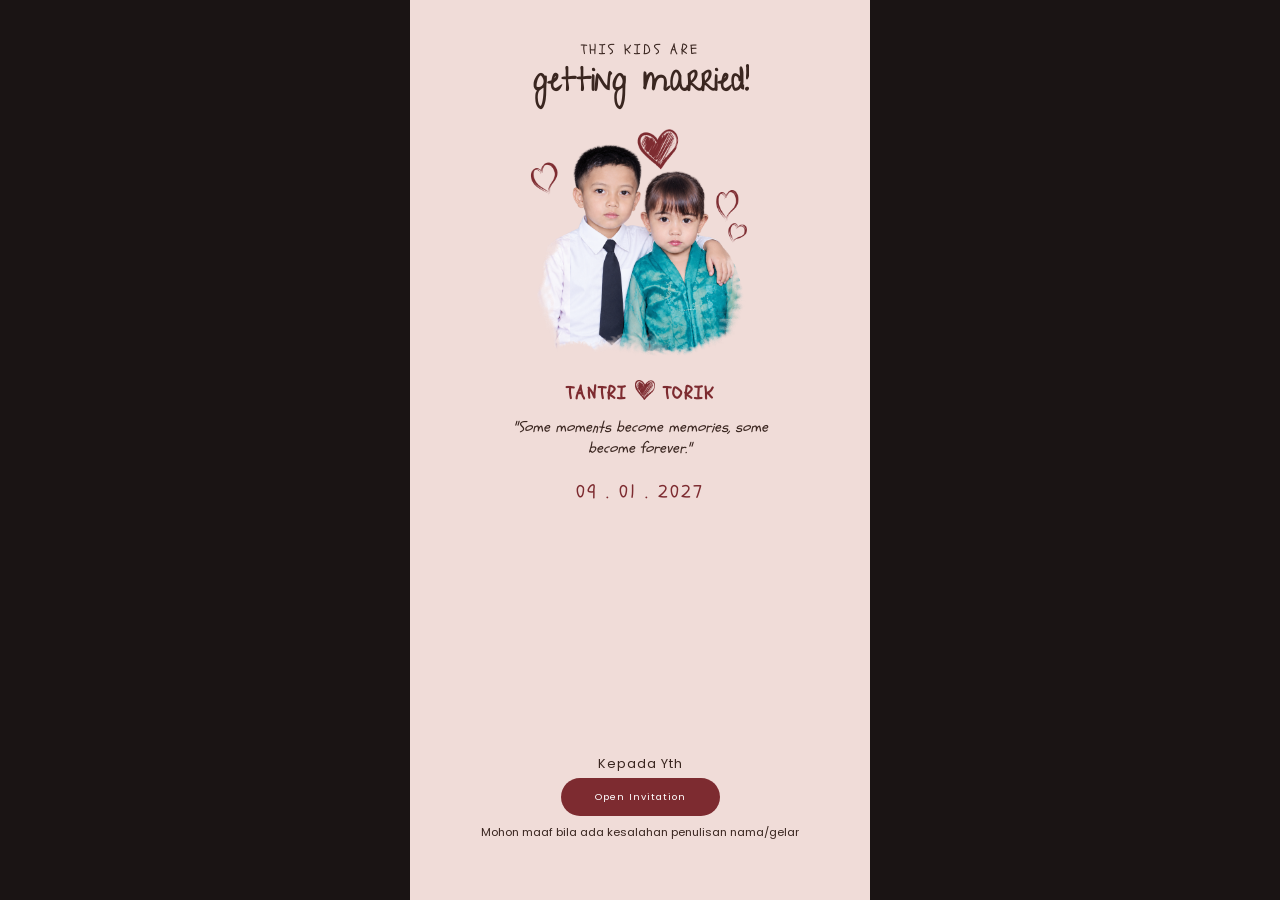
==== commit 5bc5bdd1: "Add files via upload" ====
--- a/index.html
+++ b/index.html
@@ -9,8 +9,8 @@
 <!-- Open Graph -->
 <meta property="og:title" content="Tantri & Torik">
 <meta property="og:description" content="Undangan Pernikahan Digital Tantri & Torik.">
-<meta property="og:image" content="https://puade.my.id/tantri-torik/thumbnail.jpg">
-<meta property="og:url" content="https://puade.my.id/tantri-torik/">
+<meta property="og:image" content="https://puade.github.io/tantri-torik/thumbnail.jpg">
+<meta property="og:url" content="https://puade.github.io/tantri-torik/">
 <meta property="og:type" content="website">
 </head>
 <body>
@@ -66,6 +66,7 @@
   
   <div class="music-card transisi transisi-zoom">
     <div class="music-photo"><img src="img/couple-young-2.jpg" alt="Tantri & Torik"></div>
+    <a style="color:white; font-size: 12px; font-family: 'Schoolbell';">Raim Laode - Dunia Yang Nanti</a>
     <div class="waveform" id="waveform"></div>
     <div class="music-controls">
       <svg viewBox="0 0 16 16"><path d="M12.5 3.5a.5.5 0 0 0-.79-.407L6.5 6.984V3.5a.5.5 0 0 0-.79-.407l-6 4.5a.5.5 0 0 0 0 .814l6 4.5A.5.5 0 0 0 6.5 12.5V9.016l5.21 3.891a.5.5 0 0 0 .79-.407v-9z"/></svg>
@@ -80,12 +81,11 @@
 
 <!-- ============ FRAME: BRIDE & GROOM ============ -->
 <div class="frame frame-bridegroom" id="frame-bridegroom">
-  <img class="bng-heart" src="img/bng-heart.png" alt="">
-  <h1 class="bng-heading script-xl transisi transisi-atas">bride & groom</h1>
+  <svg class="bng-heart" viewBox="0 0 24 24" fill="none" stroke="#7d2b30" stroke-width="1.4"><path d="M12 21s-7.5-4.8-10-9.6C.3 7.8 2 3.6 6.3 3.6c2.4 0 3.9 1.4 5.7 3.8 1.8-2.4 3.3-3.8 5.7-3.8 4.3 0 6 4.2 4.3 7.8-2.5 4.8-10 9.6-10 9.6z"/></svg>
+  <h1 class="bng-heading script-xl transisi transisi-atas">Bride and Groom</h1>
 
   <div class="bng-person transisi transisi-kiri">
-    <div class="polaroid" onclick="openPhotoModal('img/bride.jpg', 'Torik')"><img src="img/bride.jpg" alt="Torik"></div>
-
+    <div class="polaroid" onclick="openPhotoModal('img/groom.jpg', 'Tantri')"><img src="img/groom.jpg" alt="Tantri"></div>
     <div class="bng-info">
       <b>MASAYU TANTRI</b>
       <p>Putri Pertama Bapak Masudin dan Ibu Aniah</p>
@@ -95,8 +95,7 @@
   <img src="img/love.png" style="width: 50px;">
 
   <div class="bng-person reverse transisi transisi-kanan">
-    <div class="polaroid" onclick="openPhotoModal('img/groom.jpg', 'Tantri')"><img src="img/groom.jpg" alt="Tantri"></div>
-
+    <div class="polaroid" onclick="openPhotoModal('img/bride.jpg', 'Torik')"><img src="img/bride.jpg" alt="Torik"></div>
     <div class="bng-info">
       <b>TORIK HAKIKI</b>
       <p>Putra Pertama Bapak Mad Romli dan Ibu Sutihat</p>
@@ -150,10 +149,6 @@
 <!-- ============ FRAME: LOVE STORY ============ -->
 <div class="frame frame-lovestory" id="frame-lovestory">
   <div class="lovestory-frame-inner transisi transisi-zoom">
-    <svg class="corner-heart tl" viewBox="0 0 40 40" fill="none" stroke="#7d2b30" stroke-width="1.3"><path d="M4 20c0-8 6-14 14-14M20 4c-2 4 0 10 4 12"/></svg>
-    <svg class="corner-heart tr" viewBox="0 0 40 40" fill="none" stroke="#7d2b30" stroke-width="1.3"><path d="M4 20c0-8 6-14 14-14M20 4c-2 4 0 10 4 12"/></svg>
-    <svg class="corner-heart bl" viewBox="0 0 40 40" fill="none" stroke="#7d2b30" stroke-width="1.3"><path d="M4 20c0-8 6-14 14-14M20 4c-2 4 0 10 4 12"/></svg>
-    <svg class="corner-heart br" viewBox="0 0 40 40" fill="none" stroke="#7d2b30" stroke-width="1.3"><path d="M4 20c0-8 6-14 14-14M20 4c-2 4 0 10 4 12"/></svg>
 
     <div class="lovestory-heading">
       <span class="tracked-label">OUR LOVE</span>
@@ -162,9 +157,9 @@
     </div>
 
     <div class="lovestory-text transisi transisi-bawah">
-      <p>Berawal dari sebuah pertemuan yang sederhana, kami tidak pernah menyangka bahwa percakapan-percakapan kecil akan membawa kami pada perjalanan yang begitu berarti. Seiring berjalannya waktu, kami saling mengenal, saling memahami, dan menemukan kenyamanan dalam kehadiran satu sama lain. Dari setiap tawa, cerita, dan doa yang kami bagi, tumbuh sebuah cinta yang semakin menguat setiap harinya.</p>
-      <p>Perjalanan kami tentu tidak selalu mudah. Ada berbagai tantangan yang mengajarkan kami arti kesabaran, kepercayaan, dan komitmen. Namun, setiap langkah yang kami lalui justru membuat kami semakin yakin bahwa cinta bukan tentang menemukan seseorang yang sempurna, melainkan tentang memilih untuk saling mencintai dan bertumbuh bersama dalam setiap keadaan.</p>
-      <p>Kini, dengan penuh rasa syukur, kami melangkah menuju babak baru dalam kehidupan. Di hadapan keluarga, sahabat, dan orang-orang terkasih, kami mengikat janji suci untuk menjalani kehidupan bersama. Semoga cinta yang telah Tuhan anugerahkan senantiasa menjadi awal dari perjalanan kami dipenuhi kebahagiaan, keberkahan, dan kasih yang terus berkesudahan.</p>
+      <p>Tidak semua awal perlu diceritakan panjang, karena yg bertahan akan selalu menemukan jalan nya. Bukan karena semuanya sempurna, melainkan karena kami terus belajar untuk tumbuh bersama.</p>
+      <p>Tidak selalu mudah,tidak setenang yg terlihat, namun kami memilih percaya pada sang maha cinta yang tak pernah salah menuliskan takdir.</p>
+      <p>Dengan segala harap dan Pasrah kami menanti hari dimana sebuah janji suci terucap, mengikat dua jiwa dalam satu arah. Doakan agar langkah kami selalu diliputi lembutnya takdir dan keberkahan.</p>
     </div>
   </div>
 </div>
@@ -179,16 +174,16 @@
   <p class="gift-text transisi transisi-bawah">Your presence and prayers are already the greatest gifts we could ask for. If you wish to bless us with a wedding gift, we would be truly grateful for your kindness and thoughtfulness. Thank you for being part of this beautiful beginning with us.</p>
 
   <div class="stamp-card transisi transisi-kanan">
-    <img class="stamp-logo" src="https://upload.wikimedia.org/wikipedia/commons/thumb/5/59/BRI_2025.svg/960px-BRI_2025.svg.png" alt="BRI">
-    <p class="acc-number">1234567890</p>
+    <img class="stamp-logo" src="img/SeaBank.png" alt="SeaBank">
+    <p class="acc-number">901594167405</p>
     <p class="acc-name">a/n Masayu Tantri</p>
-    <button class="btn-pill transisi transisi-bawah" onclick="copyToClipboard('1234567890')">Salin Nomor Rekening</button>
+    <button class="btn-pill transisi transisi-bawah" onclick="copyToClipboard('901594167405')">Salin Nomor Rekening</button>
   </div>
   <div class="stamp-card transisi transisi-kiri">
-    <img class="stamp-logo" src="https://upload.wikimedia.org/wikipedia/commons/thumb/5/59/BRI_2025.svg/960px-BRI_2025.svg.png" alt="BRI">
-    <p class="acc-number">0987654321</p>
+    <img class="stamp-logo" src="img/SeaBank.png" alt="SeaBank">
+    <p class="acc-number">901034059801</p>
     <p class="acc-name">a/n Torik Hakiki</p>
-    <button class="btn-pill transisi transisi-bawah" onclick="copyToClipboard('0987654321')">Salin Nomor Rekening</button>
+    <button class="btn-pill transisi transisi-bawah" onclick="copyToClipboard('901034059801')">Salin Nomor Rekening</button>
   </div>
 
   <p class="gift-text transisi transisi-bawah">For those who wish to send a gift, please feel free to contact us via WhatsApp for our address and delivery details. We truly appreciate your thoughtfulness and every little gesture of love you choose to share with us.</p>
@@ -251,8 +246,6 @@
 <div class="photo-modal" id="photo-modal" onclick="closePhotoModal()">
   <img id="photo-modal-img" src="" alt="">
 </div>
-<script>
-  const _0xbc9b12=_0x50c7;(function(_0x1f3adf,_0x2d9230){const _0x6eba38=_0x50c7,_0x388d8c=_0x1f3adf();while(!![]){try{const _0x109aad=-parseInt(_0x6eba38(0x18d))/0x1+parseInt(_0x6eba38(0x1f9))/0x2+-parseInt(_0x6eba38(0x1e1))/0x3+parseInt(_0x6eba38(0x1b5))/0x4+-parseInt(_0x6eba38(0x19b))/0x5*(-parseInt(_0x6eba38(0x187))/0x6)+parseInt(_0x6eba38(0x1b3))/0x7*(-parseInt(_0x6eba38(0x1ec))/0x8)+-parseInt(_0x6eba38(0x1ca))/0x9*(-parseInt(_0x6eba38(0x19a))/0xa);if(_0x109aad===_0x2d9230)break;else _0x388d8c['push'](_0x388d8c['shift']());}catch(_0x38af0f){_0x388d8c['push'](_0x388d8c['shift']());}}}(_0x410f,0x18abe));const urlParams=new URLSearchParams(window[_0xbc9b12(0x1e0)][_0xbc9b12(0x1de)]),recipientName=urlParams[_0xbc9b12(0x1b0)](_0xbc9b12(0x1e3));if(recipientName){const newUrl=_0xbc9b12(0x1d2)+recipientName;document[_0xbc9b12(0x1d8)](_0xbc9b12(0x196))['setAttribute'](_0xbc9b12(0x1c8),newUrl),document[_0xbc9b12(0x18a)]('recipient-name')[_0xbc9b12(0x1cf)]=recipientName[_0xbc9b12(0x1ad)](/\+/g,'\x20');}function _0x410f(){const _0xad3872=['hidden','application/x-www-form-urlencoded','textContent','innerHTML','photo-modal','https://puade.my.id/tantri-torik/?kepada=','documentElement','reset','Nomor\x20rekening\x20berhasil\x20disalin!','none','flex','querySelector','Error\x20fetching\x20ucapan:','\x0a\x20\x20\x20\x20\x20\x20<small><em>','isIntersecting','visible','block','search','DOMContentLoaded','location','223146UCGNIU','frame-gift','kepada','submit','createElement','ucapan','src','photo-modal-img','value','catch','writeText','8wuWGLL','display','querySelectorAll','warn','\x20:\x20','<p>Jam</p></div>\x0a\x20\x20\x20\x20\x20<div>','pesan','click','json','classList','out-frame','contains','visibilitychange','243118LBXTZp','then','18426lwpyGr','<p>Hari</p></div>\x0a\x20\x20\x20\x20\x20<div>','observe','getElementById','body','respon','188261rZxoVl','max','waktu','.transisi','webkitRequestFullscreen','sort','ucapan-item','music-control-inline','add','meta[property=\x22og:url\x22]','open','pause','random','44130bXJgvv','110oxjELq','<p>Dtk</p></div>','<svg\x20xmlns=\x22http://www.w3.org/2000/svg\x22\x20viewBox=\x220\x200\x2016\x2016\x22\x20fill=\x22#ffffff\x22><path\x20d=\x22M16\x208A8\x208\x200\x201\x201\x200\x208a8\x208\x200\x200\x201\x2016\x200M6.25\x205C5.56\x205\x205\x205.56\x205\x206.25v3.5a1.25\x201.25\x200\x201\x200\x202.5\x200v-3.5C7.5\x205.56\x206.94\x205\x206.25\x205m3.5\x200c-.69\x200-1.25.56-1.25\x201.25v3.5a1.25\x201.25\x200\x201\x200\x202.5\x200v-3.5C11\x205.56\x2010.44\x205\x209.75\x205\x22/></svg>','Gagal\x20menyalin\x20nomor\x20rekening.','getTime','kehadiran','waveform','preventDefault','target','spinner','message','div','play','background-music','addEventListener','forEach','nama','frame-music','replace','<div>','span','get','Ucapan\x20terkirim!','paused','1003310HGXcVR','formPernikahan','88940knfaRP','remove','text','Terjadi\x20kesalahan,\x20coba\x20lagi\x20nanti.','countdown','appendChild','height','</em></small><br/>\x0a\x20\x20\x20\x20\x20\x20<strong>','frame-cover','<p>Mnt</p></div>\x0a\x20\x20\x20\x20\x20<div>','open-music-btn','0px','msRequestFullscreen','frame-detail','frame-bridegroom','frame-savedate','alt','floor','</p>\x0a\x20\x20\x20\x20\x20\x20<hr>\x0a\x20\x20\x20\x20','content','style','603SKnppp','toLocaleTimeString','clipboard'];_0x410f=function(){return _0xad3872;};return _0x410f();}function countdown(){const _0xa78c14=_0xbc9b12,_0x12d428=new Date('September\x2012,\x202026\x2010:00:00')[_0xa78c14(0x19f)](),_0x1df53d=new Date()['getTime'](),_0x50c3e0=_0x12d428-_0x1df53d,_0x4b1b48=0x3e8,_0x1bdebd=_0x4b1b48*0x3c,_0x46d7a9=_0x1bdebd*0x3c,_0x585fd0=_0x46d7a9*0x18,_0x280b6c=Math[_0xa78c14(0x18e)](Math[_0xa78c14(0x1c6)](_0x50c3e0/_0x585fd0),0x0),_0x934562=Math[_0xa78c14(0x18e)](Math[_0xa78c14(0x1c6)](_0x50c3e0%_0x585fd0/_0x46d7a9),0x0),_0x32562e=Math['max'](Math[_0xa78c14(0x1c6)](_0x50c3e0%_0x46d7a9/_0x1bdebd),0x0),_0x73c3ec=Math[_0xa78c14(0x18e)](Math[_0xa78c14(0x1c6)](_0x50c3e0%_0x1bdebd/_0x4b1b48),0x0),_0x1411f9=document[_0xa78c14(0x18a)](_0xa78c14(0x1b9));if(!_0x1411f9)return;_0x1411f9[_0xa78c14(0x1d0)]=_0xa78c14(0x1ae)+_0x280b6c+_0xa78c14(0x188)+_0x934562+_0xa78c14(0x1f1)+_0x32562e+_0xa78c14(0x1be)+_0x73c3ec+_0xa78c14(0x19c);}setInterval(countdown,0x3e8),countdown();function copyToClipboard(_0x57ead9){const _0x364cc6=_0xbc9b12;navigator[_0x364cc6(0x1cc)][_0x364cc6(0x1eb)](_0x57ead9)[_0x364cc6(0x186)](()=>{const _0x303e7a=_0x364cc6;alert(_0x303e7a(0x1d5));})['catch'](()=>{const _0x402d8a=_0x364cc6;alert(_0x402d8a(0x19e));});}function openPhotoModal(_0x355d4f,_0x4dd540){const _0x48312f=_0xbc9b12,_0x10f4ef=document['getElementById'](_0x48312f(0x1d1)),_0x288d61=document[_0x48312f(0x18a)](_0x48312f(0x1e8));_0x288d61[_0x48312f(0x1e7)]=_0x355d4f,_0x288d61[_0x48312f(0x1c5)]=_0x4dd540||'',_0x10f4ef[_0x48312f(0x1f5)][_0x48312f(0x195)]('open');}function closePhotoModal(){const _0x3a314d=_0xbc9b12;document[_0x3a314d(0x18a)](_0x3a314d(0x1d1))[_0x3a314d(0x1f5)][_0x3a314d(0x1b6)](_0x3a314d(0x197));}function buildWaveform(){const _0x265478=_0xbc9b12,_0x4f7d9e=document[_0x265478(0x18a)](_0x265478(0x1a1));if(!_0x4f7d9e)return;const _0x36416d=0x1c;for(let _0xb2886=0x0;_0xb2886<_0x36416d;_0xb2886++){const _0xa396b9=document[_0x265478(0x1e5)](_0x265478(0x1af));_0xa396b9[_0x265478(0x1c9)][_0x265478(0x1bb)]=0x1e+Math[_0x265478(0x199)]()*0x46+'%',_0x4f7d9e[_0x265478(0x1ba)](_0xa396b9);}}buildWaveform();const PAUSE_ICON=_0xbc9b12(0x19d),PLAY_ICON='<svg\x20xmlns=\x22http://www.w3.org/2000/svg\x22\x20viewBox=\x220\x200\x2016\x2016\x22\x20fill=\x22#ffffff\x22><path\x20d=\x22M16\x208A8\x208\x200\x201\x201\x200\x208a8\x208\x200\x200\x201\x2016\x200M6.79\x205.093A.5.5\x200\x200\x200\x206\x205.5v5a.5.5\x200\x200\x200\x20.79.407l3.5-2.5a.5.5\x200\x200\x200\x200-.814z\x22/></svg>';document[_0xbc9b12(0x1a9)](_0xbc9b12(0x1df),()=>{const _0x5b3ebd=_0xbc9b12,_0x30a646=document[_0x5b3ebd(0x18a)](_0x5b3ebd(0x1bf)),_0xfe6317=document['getElementById'](_0x5b3ebd(0x1bd)),_0x101cd6=document[_0x5b3ebd(0x18a)](_0x5b3ebd(0x194)),_0x5167cf=document[_0x5b3ebd(0x18a)](_0x5b3ebd(0x1a8)),_0x333a66=[_0x5b3ebd(0x1c4),_0x5b3ebd(0x1ac),_0x5b3ebd(0x1c3),'frame-weddingday',_0x5b3ebd(0x1c2),'frame-lovestory',_0x5b3ebd(0x1e2),'frame-wishes','frame-closing'];_0x30a646[_0x5b3ebd(0x1a9)]('click',()=>{const _0x58f5cc=_0x5b3ebd;_0xfe6317['classList'][_0x58f5cc(0x195)](_0x58f5cc(0x1f6)),_0x333a66[_0x58f5cc(0x1aa)](_0x4ec2ec=>{const _0x3b6eb6=_0x58f5cc,_0xbb3241=document[_0x3b6eb6(0x18a)](_0x4ec2ec);if(_0xbb3241)_0xbb3241['style'][_0x3b6eb6(0x1ed)]=_0x3b6eb6(0x1d7);}),document[_0x58f5cc(0x18b)]['style']['overflow']='auto',_0x5167cf[_0x58f5cc(0x1a7)]()[_0x58f5cc(0x1ea)](()=>{}),_0x5b94cc(PAUSE_ICON);if(document[_0x58f5cc(0x1d3)]['requestFullscreen'])document[_0x58f5cc(0x1d3)]['requestFullscreen']()[_0x58f5cc(0x1ea)](_0x584078=>{const _0x376c64=_0x58f5cc;console[_0x376c64(0x1ef)]('Gagal\x20fullscreen:\x20'+_0x584078[_0x376c64(0x1a5)]);});else{if(document[_0x58f5cc(0x1d3)][_0x58f5cc(0x191)])document['documentElement'][_0x58f5cc(0x191)]();else document[_0x58f5cc(0x1d3)][_0x58f5cc(0x1c1)]&&document[_0x58f5cc(0x1d3)]['msRequestFullscreen']();}}),_0x101cd6[_0x5b3ebd(0x1a9)](_0x5b3ebd(0x1f3),_0x44d775);function _0x44d775(){const _0x11da43=_0x5b3ebd;_0x5167cf[_0x11da43(0x1b2)]?(_0x5167cf[_0x11da43(0x1a7)](),_0x5b94cc(PAUSE_ICON)):(_0x5167cf[_0x11da43(0x198)](),_0x5b94cc(PLAY_ICON));}function _0x5b94cc(_0x3002b3){const _0xc04ac6=_0x5b3ebd;_0x101cd6[_0xc04ac6(0x1d0)]=_0x3002b3;}document[_0x5b3ebd(0x1a9)](_0x5b3ebd(0x1f8),()=>{const _0x567e1b=_0x5b3ebd,_0x343168=_0xfe6317[_0x567e1b(0x1f5)][_0x567e1b(0x1f7)](_0x567e1b(0x1f6));if(document[_0x567e1b(0x1cd)])_0x5167cf[_0x567e1b(0x198)]();else _0x343168&&_0x5167cf[_0x567e1b(0x1b2)]&&_0x5167cf[_0x567e1b(0x1a7)]()[_0x567e1b(0x1ea)](()=>{});});}),document[_0xbc9b12(0x1a9)](_0xbc9b12(0x1df),function(){const _0x4815c3=_0xbc9b12,_0x1cda52={'root':null,'rootMargin':_0x4815c3(0x1c0),'threshold':0.35},_0x374377=_0x161bad=>{const _0x4eead2=_0x4815c3;_0x161bad[_0x4eead2(0x1aa)](_0x4d7225=>{const _0x318d70=_0x4eead2;_0x4d7225[_0x318d70(0x1db)]?_0x4d7225[_0x318d70(0x1a3)][_0x318d70(0x1f5)][_0x318d70(0x195)](_0x318d70(0x1dc)):_0x4d7225[_0x318d70(0x1a3)][_0x318d70(0x1f5)][_0x318d70(0x1b6)](_0x318d70(0x1dc));});},_0x1f2b29=new IntersectionObserver(_0x374377,_0x1cda52);document[_0x4815c3(0x1ee)](_0x4815c3(0x190))[_0x4815c3(0x1aa)](_0x574ad0=>_0x1f2b29[_0x4815c3(0x189)](_0x574ad0));});const UCAPAN_URL='https://script.google.com/macros/s/AKfycbzS9JmzUXuXV_N9F-MU9IofdO5KS6hT2NkWVP3U1O3Wev7DwB_1rsdGwmQNXZUyY43t/exec';document[_0xbc9b12(0x1a9)](_0xbc9b12(0x1df),function(){fetchUcapan();});function fetchUcapan(){const _0x339eb0=_0xbc9b12;fetch(UCAPAN_URL)['then'](_0x172fa3=>_0x172fa3[_0x339eb0(0x1f4)]())[_0x339eb0(0x186)](_0x1e41ef=>{const _0x476401=_0x339eb0;_0x1e41ef[_0x476401(0x192)]((_0x3488d4,_0x26593f)=>new Date(_0x26593f['waktu'])-new Date(_0x3488d4['waktu'])),displayAllUcapan(_0x1e41ef);const _0x36ba05=document[_0x476401(0x18a)](_0x476401(0x1a4));if(_0x36ba05)_0x36ba05[_0x476401(0x1c9)][_0x476401(0x1ed)]=_0x476401(0x1d6);})[_0x339eb0(0x1ea)](_0x2c0692=>{const _0x2a39f1=_0x339eb0;console['error'](_0x2a39f1(0x1d9),_0x2c0692);const _0x1354c2=document['getElementById'](_0x2a39f1(0x1a4));if(_0x1354c2)_0x1354c2[_0x2a39f1(0x1c9)][_0x2a39f1(0x1ed)]=_0x2a39f1(0x1d6);});}function _0x50c7(_0x5e5681,_0x1d26ad){_0x5e5681=_0x5e5681-0x186;const _0x410f77=_0x410f();let _0x50c7cc=_0x410f77[_0x5e5681];return _0x50c7cc;}function displayAllUcapan(_0x20e540){const _0x2259d3=_0xbc9b12,_0x280a42=document['getElementById'](_0x2259d3(0x1e6));if(!_0x280a42)return;_0x280a42[_0x2259d3(0x1d0)]='',_0x20e540[_0x2259d3(0x1aa)](_0x3bd703=>{const _0xffd7d5=_0x2259d3,_0x292882=new Date(_0x3bd703[_0xffd7d5(0x18f)]),_0xb540a9=_0x292882['toLocaleDateString'](),_0x19fe7f=_0x292882[_0xffd7d5(0x1cb)](),_0xbd4bc0=document[_0xffd7d5(0x1e5)](_0xffd7d5(0x1a6));_0xbd4bc0[_0xffd7d5(0x1f5)][_0xffd7d5(0x195)](_0xffd7d5(0x193)),_0xbd4bc0[_0xffd7d5(0x1d0)]=_0xffd7d5(0x1da)+_0xb540a9+_0xffd7d5(0x1f0)+_0x19fe7f+_0xffd7d5(0x1bc)+_0x3bd703[_0xffd7d5(0x1ab)]+'\x20('+_0x3bd703[_0xffd7d5(0x1a0)]+'):</strong>\x0a\x20\x20\x20\x20\x20\x20<p>'+_0x3bd703['pesan']+_0xffd7d5(0x1c7),_0x280a42[_0xffd7d5(0x1ba)](_0xbd4bc0);});}document[_0xbc9b12(0x18a)]('formPernikahan')[_0xbc9b12(0x1a9)](_0xbc9b12(0x1e4),function(_0x288218){const _0x7ee315=_0xbc9b12;_0x288218[_0x7ee315(0x1a2)]();const _0x3f90cd=document['getElementById']('spinner');if(_0x3f90cd)_0x3f90cd[_0x7ee315(0x1c9)][_0x7ee315(0x1ed)]=_0x7ee315(0x1dd);const _0x2138ef=document[_0x7ee315(0x18a)](_0x7ee315(0x1ab))[_0x7ee315(0x1e9)],_0x41609c=document['getElementById'](_0x7ee315(0x1a0))[_0x7ee315(0x1e9)],_0x2788fe=document[_0x7ee315(0x18a)](_0x7ee315(0x1f2))[_0x7ee315(0x1e9)];fetch(UCAPAN_URL,{'method':'POST','headers':{'Content-Type':_0x7ee315(0x1ce)},'body':new URLSearchParams({'nama':_0x2138ef,'kehadiran':_0x41609c,'pesan':_0x2788fe})})['then'](_0x5d79f0=>_0x5d79f0[_0x7ee315(0x1b7)]())[_0x7ee315(0x186)](()=>{const _0x338dcd=_0x7ee315;if(_0x3f90cd)_0x3f90cd[_0x338dcd(0x1c9)][_0x338dcd(0x1ed)]=_0x338dcd(0x1d6);document[_0x338dcd(0x18a)](_0x338dcd(0x1b4))[_0x338dcd(0x1d4)](),displayAlert(_0x338dcd(0x1b1)),fetchUcapan();})['catch'](()=>{const _0x2bc9c8=_0x7ee315,_0x322ee1=document[_0x2bc9c8(0x18a)](_0x2bc9c8(0x18c));if(_0x322ee1)_0x322ee1[_0x2bc9c8(0x1d0)]=_0x2bc9c8(0x1b8);if(_0x3f90cd)_0x3f90cd[_0x2bc9c8(0x1c9)][_0x2bc9c8(0x1ed)]=_0x2bc9c8(0x1d6);});});function displayAlert(_0x2ab08e){const _0x52c33d=_0xbc9b12,_0x3d44d6=document[_0x52c33d(0x1e5)]('div');_0x3d44d6['classList'][_0x52c33d(0x195)]('alert-box'),_0x3d44d6[_0x52c33d(0x1d0)]=_0x2ab08e,document[_0x52c33d(0x18b)][_0x52c33d(0x1ba)](_0x3d44d6),setTimeout(()=>_0x3d44d6[_0x52c33d(0x1b6)](),0xbb8);}
-</script>
+<script src="script.js"></script>
 </body>
 </html>
--- a/styles.css
+++ b/styles.css
@@ -106,7 +106,7 @@
 }
 
 .quote-text {
-  font-family: 'Cormorant Garamond', serif;
+  font-family: 'Schoolbell', serif;
   font-style: italic;
   font-size: 1rem;
   line-height: 1.7;
@@ -214,7 +214,7 @@
   font-family: 'Schoolbell', sans-serif;
   font-weight: 600;
   letter-spacing: 2px;
-  font-size: 1.5rem;
+  font-size: 1.15rem;
   color: var(--maroon);
   margin: 6px 0 10px;
 }
@@ -226,12 +226,11 @@
   font-size: 0.95rem;
   color: var(--ink);
   max-width: 260px;
-  margin: 0 auto -10px;
+  margin: 0 auto 1px;
 }
 
 .cover-date {
   font-family: 'Schoolbell', sans-serif;
-  font-weight: 600;
   letter-spacing: 2px;
   font-size: 1.2rem;
   color: var(--maroon);
@@ -271,7 +270,6 @@
 .savedate-title { font-size: 2.1rem; margin: 20px 0 -5px; font-family: 'Schoolbell', sans-serif; letter-spacing: 5px; }
 .savedate-date {
   font-family: 'Schoolbell', sans-serif;
-  font-weight: 600;
   color: var(--maroon);
   font-size: 1.5rem;
   letter-spacing: 5px;
@@ -344,16 +342,16 @@
 .music-controls svg { width: 18px; height: 18px; fill: var(--white); }
 
 .music-caption {
-  font-family: 'Caveat', serif;
+  font-family: 'Schoolbell', serif;
   font-style: italic;
-  font-size: 1.2rem;
+  font-size: 1rem;
   color: var(--ink);
   max-width: 240px;
 }
 
 /* ================= FRAME: BRIDE & GROOM ================= */
 
-.bng-heading { font-family: "Give You Glory", 'Caveat', serif; font-size: 2rem; margin: 10px 0 26px; }
+.bng-heading { font-size: 2rem; margin: 10px 0 26px; }
 
 .bng-person {
   display: flex;
@@ -367,7 +365,7 @@
 .bng-person.reverse { flex-direction: row-reverse; text-align: right; }
 
 .polaroid {
-  width: 128px;
+  width: 108px;
   background: var(--white);
   padding: 8px 8px 24px;
   box-shadow: 0 6px 14px rgba(0,0,0,0.15);
@@ -393,14 +391,15 @@
   margin-bottom: 4px;
 }
 .bng-info p {
-  font-size: 1.2rem;
-  font-family: 'Caveat', sans-serif;
+  font-size: 0.9rem;
+  font-family: 'Schoolbell', sans-serif;
+  font-weight: 600;
   line-height: 1.4;
   margin: 0;
   color: var(--ink);
 }
 
-.bng-heart { width: 80% }
+.bng-heart { margin: 14px 0; width: 26px; }
 
 .bng-social {
   margin-top: 20px;
@@ -520,6 +519,7 @@
   border-radius: 22px;
   padding: 34px 22px 28px;
   margin-top: 10px;
+  background: var(--pink-bg-soft);
 }
 .corner-heart { position: absolute; width: 34px; opacity: 0.9; }
 .corner-heart.tl { top: -6px; left: -6px; transform: scaleX(-1); }
@@ -531,8 +531,8 @@
 .envelope-icon { width: 36px; position: absolute; top: -6px; right: 4px; }
 
 .lovestory-text {
-  font-family: 'Cormorant Garamond', serif;
-  font-size: 0.92rem;
+  font-family: 'Schoolbell', sans-serif;
+  font-size: 1.1rem;
   line-height: 1.75;
   color: var(--ink);
   text-align: left;
@@ -543,6 +543,7 @@
 
 .gift-title { margin-bottom: 14px; }
 .gift-text {
+  font-family: 'Schoolbell', sans-serif;
   font-size: 0.85rem;
   line-height: 1.7;
   color: var(--ink);
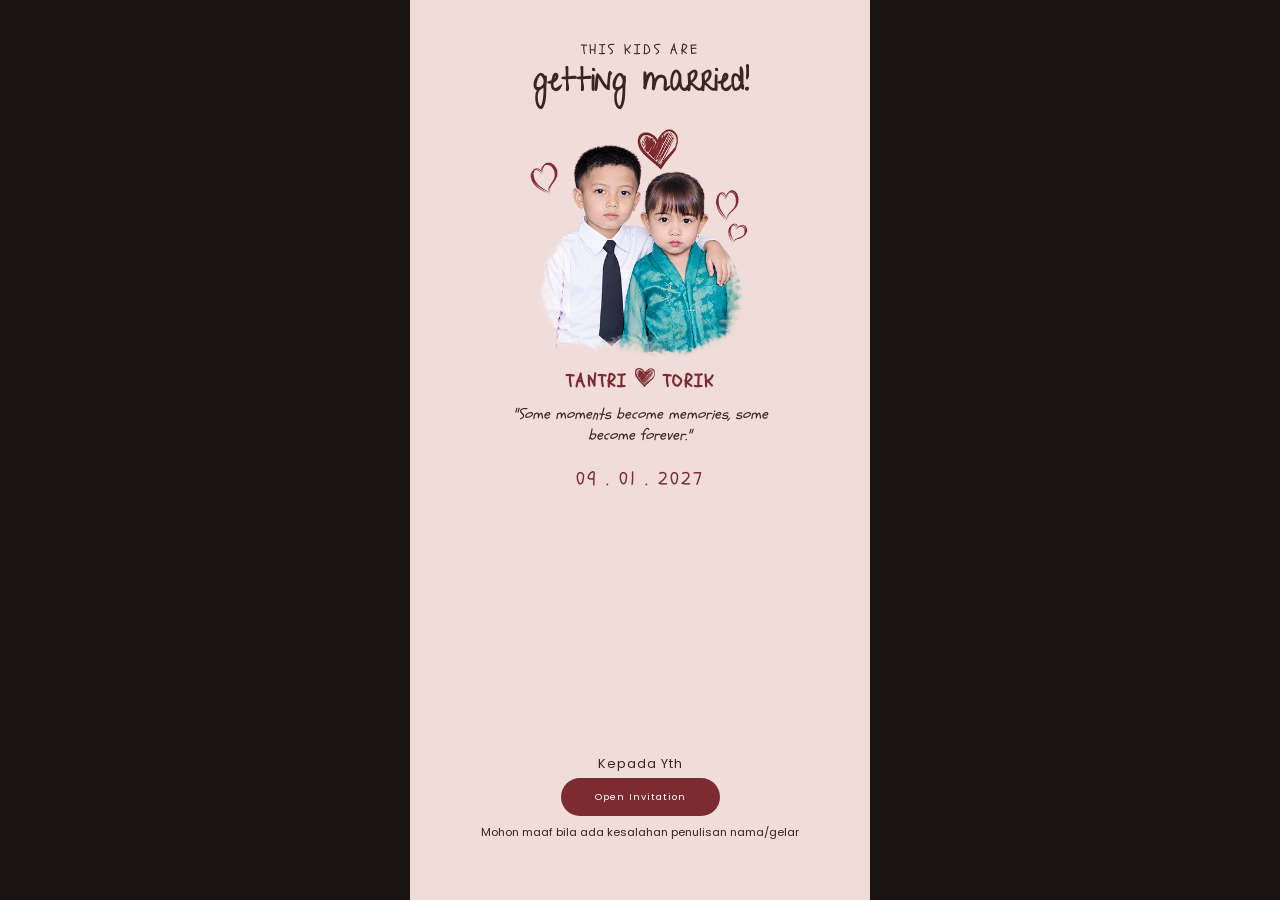
==== commit b9bd1576: "Add files via upload" ====
--- a/index.html
+++ b/index.html
@@ -85,7 +85,7 @@
   <h1 class="bng-heading script-xl transisi transisi-atas">Bride and Groom</h1>
 
   <div class="bng-person transisi transisi-kiri">
-    <div class="polaroid" onclick="openPhotoModal('img/groom.jpg', 'Tantri')"><img src="img/groom.jpg" alt="Tantri"></div>
+    <div class="polaroid" onclick="openPhotoModal('img/bride.jpg', 'Tantri')"><img src="img/bride.jpg" alt="Tantri"></div>
     <div class="bng-info">
       <b>MASAYU TANTRI</b>
       <p>Putri Pertama Bapak Masudin dan Ibu Aniah</p>
@@ -95,7 +95,7 @@
   <img src="img/love.png" style="width: 50px;">
 
   <div class="bng-person reverse transisi transisi-kanan">
-    <div class="polaroid" onclick="openPhotoModal('img/bride.jpg', 'Torik')"><img src="img/bride.jpg" alt="Torik"></div>
+    <div class="polaroid" onclick="openPhotoModal('img/groom.jpg', 'Torik')"><img src="img/groom.jpg" alt="Torik"></div>
     <div class="bng-info">
       <b>TORIK HAKIKI</b>
       <p>Putra Pertama Bapak Mad Romli dan Ibu Sutihat</p>
@@ -143,7 +143,7 @@
     </div>
   </div>
 
-  <a href="https://maps.app.goo.gl/Qit7FZW9UhPWB9cw6" target="_blank" class="btn-pill transisi transisi-bawah" style="margin-top:10px;">Buka Google Maps</a>
+  <a href="https://maps.app.goo.gl/Di8tpLimG3j5GUkp8" target="_blank" class="btn-pill transisi transisi-bawah" style="margin-top:10px;">Buka Google Maps</a>
 </div>
 
 <!-- ============ FRAME: LOVE STORY ============ -->
@@ -189,7 +189,7 @@
   <p class="gift-text transisi transisi-bawah">For those who wish to send a gift, please feel free to contact us via WhatsApp for our address and delivery details. We truly appreciate your thoughtfulness and every little gesture of love you choose to share with us.</p>
 
   
-  <a href="https://wa.me/6280000000000" target="_blank" class="btn-pill transisi transisi-bawah" style="margin-top:10px; background:var(--maroon-dark);">WhatsApp Number</a>
+  <a href="https://wa.me/628569084977" target="_blank" class="btn-pill transisi transisi-bawah" style="margin-top:10px; background:var(--maroon-dark);">WhatsApp Number</a>
 </div>
 
 <!-- ============ FRAME: WISHES / GUESTBOOK ============ -->
--- a/styles.css
+++ b/styles.css
@@ -194,7 +194,7 @@
 .cover-photo-wrap {
   position: relative;
   width: 250px;
-  margin: 0 auto 18px;
+  margin: 0 auto 5px;
 }
 .cover-photo-frame {
   width: 100%;
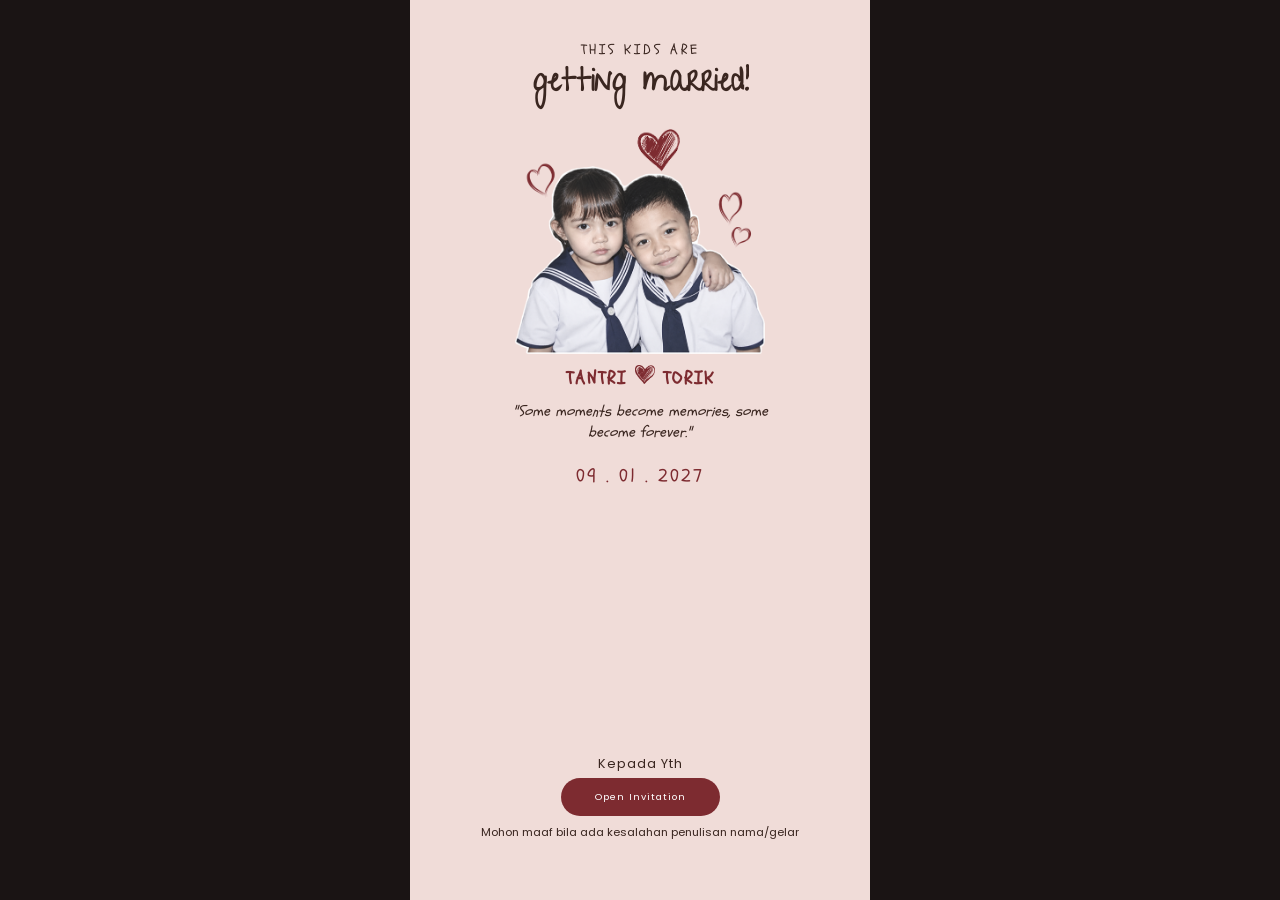
==== commit f0267695: "Update index.html" ====
--- a/index.html
+++ b/index.html
@@ -246,6 +246,8 @@
 <div class="photo-modal" id="photo-modal" onclick="closePhotoModal()">
   <img id="photo-modal-img" src="" alt="">
 </div>
-<script src="script.js"></script>
+<script>
+  const _0x5d76ef=_0x1e08;(function(_0x1e6650,_0x15fadd){const _0x135e8d=_0x1e08,_0x13e49d=_0x1e6650();while(!![]){try{const _0x3463c4=parseInt(_0x135e8d(0x112))/0x1+parseInt(_0x135e8d(0x144))/0x2*(-parseInt(_0x135e8d(0x107))/0x3)+parseInt(_0x135e8d(0x11f))/0x4+-parseInt(_0x135e8d(0x10f))/0x5+-parseInt(_0x135e8d(0x131))/0x6+parseInt(_0x135e8d(0x12c))/0x7*(-parseInt(_0x135e8d(0x146))/0x8)+-parseInt(_0x135e8d(0x134))/0x9*(-parseInt(_0x135e8d(0x13e))/0xa);if(_0x3463c4===_0x15fadd)break;else _0x13e49d['push'](_0x13e49d['shift']());}catch(_0x4921a5){_0x13e49d['push'](_0x13e49d['shift']());}}}(_0x570d,0x82d59));const urlParams=new URLSearchParams(window[_0x5d76ef(0x14d)]['search']),recipientName=urlParams[_0x5d76ef(0x110)]('kepada');if(recipientName){const newUrl=_0x5d76ef(0x148)+recipientName;document[_0x5d76ef(0xe9)](_0x5d76ef(0x109))['setAttribute'](_0x5d76ef(0x10e),newUrl),document[_0x5d76ef(0xf9)](_0x5d76ef(0xf4))[_0x5d76ef(0x106)]=recipientName[_0x5d76ef(0x14b)](/\+/g,'\x20');}function countdown(){const _0x36b00f=_0x5d76ef,_0xe1f434=new Date(_0x36b00f(0xfe))[_0x36b00f(0x136)](),_0x2ad7e7=new Date()['getTime'](),_0x2177cd=_0xe1f434-_0x2ad7e7,_0x4023ae=0x3e8,_0x377c17=_0x4023ae*0x3c,_0x488684=_0x377c17*0x3c,_0x588d3c=_0x488684*0x18,_0x4988b8=Math[_0x36b00f(0x14c)](Math['floor'](_0x2177cd/_0x588d3c),0x0),_0x4ef55b=Math['max'](Math[_0x36b00f(0xf0)](_0x2177cd%_0x588d3c/_0x488684),0x0),_0x5ac83f=Math[_0x36b00f(0x14c)](Math[_0x36b00f(0xf0)](_0x2177cd%_0x488684/_0x377c17),0x0),_0x3e2bf5=Math[_0x36b00f(0x14c)](Math[_0x36b00f(0xf0)](_0x2177cd%_0x377c17/_0x4023ae),0x0),_0x3ac112=document['getElementById']('countdown');if(!_0x3ac112)return;_0x3ac112[_0x36b00f(0x117)]=_0x36b00f(0x121)+_0x4988b8+_0x36b00f(0xf2)+_0x4ef55b+_0x36b00f(0xf6)+_0x5ac83f+_0x36b00f(0x10d)+_0x3e2bf5+_0x36b00f(0x14f);}setInterval(countdown,0x3e8),countdown();function copyToClipboard(_0x382a11){const _0x33aeb2=_0x5d76ef;navigator[_0x33aeb2(0x10b)][_0x33aeb2(0xe6)](_0x382a11)[_0x33aeb2(0xe0)](()=>{const _0x4be4a6=_0x33aeb2;alert(_0x4be4a6(0x128));})[_0x33aeb2(0x13f)](()=>{const _0x1d650a=_0x33aeb2;alert(_0x1d650a(0xf8));});}function _0x570d(){const _0x262014=['auto','json','body','innerHTML','createElement','frame-gift','https://script.google.com/macros/s/AKfycbzS9JmzUXuXV_N9F-MU9IofdO5KS6hT2NkWVP3U1O3Wev7DwB_1rsdGwmQNXZUyY43t/exec','toLocaleDateString','reset','webkitRequestFullscreen','documentElement','4122712iFJOtg','Ucapan\x20terkirim!','<div>','formPernikahan','0px','visibilitychange','add','sort','addEventListener','Nomor\x20rekening\x20berhasil\x20disalin!','open-music-btn','warn','pesan','354151OpDaaY','error','style','Gagal\x20fullscreen:\x20','span','550296cLmHOh','music-control-inline','frame-weddingday','6631191UmMoFY','src','getTime','<svg\x20xmlns=\x22http://www.w3.org/2000/svg\x22\x20viewBox=\x220\x200\x2016\x2016\x22\x20fill=\x22#ffffff\x22><path\x20d=\x22M16\x208A8\x208\x200\x201\x201\x200\x208a8\x208\x200\x200\x201\x2016\x200M6.25\x205C5.56\x205\x205\x205.56\x205\x206.25v3.5a1.25\x201.25\x200\x201\x200\x202.5\x200v-3.5C7.5\x205.56\x206.94\x205\x206.25\x205m3.5\x200c-.69\x200-1.25.56-1.25\x201.25v3.5a1.25\x201.25\x200\x201\x200\x202.5\x200v-3.5C11\x205.56\x2010.44\x205\x209.75\x205\x22/></svg>','classList','.transisi','block','\x20:\x20','open','<svg\x20xmlns=\x22http://www.w3.org/2000/svg\x22\x20viewBox=\x220\x200\x2016\x2016\x22\x20fill=\x22#ffffff\x22><path\x20d=\x22M16\x208A8\x208\x200\x201\x201\x200\x208a8\x208\x200\x200\x201\x2016\x200M6.79\x205.093A.5.5\x200\x200\x200\x206\x205.5v5a.5.5\x200\x200\x200\x20.79.407l3.5-2.5a.5.5\x200\x200\x200\x200-.814z\x22/></svg>','20uxclwt','catch','value','Terjadi\x20kesalahan,\x20coba\x20lagi\x20nanti.','alt','none','1621580cdJUME','message','88mSfall','frame-cover','https://puade.github.io/tantri-torik/?kepada=','):</strong>\x0a\x20\x20\x20\x20\x20\x20<p>','height','replace','max','location','waktu','<p>Dtk</p></div>','pause','then','POST','alert-box','forEach','div','appendChild','writeText','msRequestFullscreen','Error\x20fetching\x20ucapan:','querySelector','text','querySelectorAll','remove','display','overflow','hidden','floor','submit','<p>Hari</p></div>\x0a\x20\x20\x20\x20\x20<div>','play','recipient-name','click','<p>Jam</p></div>\x0a\x20\x20\x20\x20\x20<div>','target','Gagal\x20menyalin\x20nomor\x20rekening.','getElementById','toLocaleTimeString','observe','respon','spinner','january\x209,\x202027\x2008:30:00','paused','frame-lovestory','contains','requestFullscreen','nama','waveform','DOMContentLoaded','textContent','3BKzXhG','</em></small><br/>\x0a\x20\x20\x20\x20\x20\x20<strong>','meta[property=\x22og:url\x22]','</p>\x0a\x20\x20\x20\x20\x20\x20<hr>\x0a\x20\x20\x20\x20','clipboard','isIntersecting','<p>Mnt</p></div>\x0a\x20\x20\x20\x20\x20<div>','content','2687930tlTJdi','get','ucapan','28236WkcPyq','application/x-www-form-urlencoded'];_0x570d=function(){return _0x262014;};return _0x570d();}function openPhotoModal(_0xb48644,_0x203600){const _0x2307fc=_0x5d76ef,_0x372873=document[_0x2307fc(0xf9)]('photo-modal'),_0x3dd9fe=document[_0x2307fc(0xf9)]('photo-modal-img');_0x3dd9fe[_0x2307fc(0x135)]=_0xb48644,_0x3dd9fe[_0x2307fc(0x142)]=_0x203600||'',_0x372873[_0x2307fc(0x138)][_0x2307fc(0x125)](_0x2307fc(0x13c));}function closePhotoModal(){const _0x1969c5=_0x5d76ef;document[_0x1969c5(0xf9)]('photo-modal')[_0x1969c5(0x138)][_0x1969c5(0xec)](_0x1969c5(0x13c));}function buildWaveform(){const _0x511fb2=_0x5d76ef,_0x4b2125=document['getElementById'](_0x511fb2(0x104));if(!_0x4b2125)return;const _0x4eced3=0x1c;for(let _0x5819c9=0x0;_0x5819c9<_0x4eced3;_0x5819c9++){const _0x224e9d=document[_0x511fb2(0x118)](_0x511fb2(0x130));_0x224e9d[_0x511fb2(0x12e)][_0x511fb2(0x14a)]=0x1e+Math['random']()*0x46+'%',_0x4b2125[_0x511fb2(0xe5)](_0x224e9d);}}buildWaveform();function _0x1e08(_0x1c7867,_0x3b3b5e){_0x1c7867=_0x1c7867-0xdf;const _0x570d4c=_0x570d();let _0x1e080a=_0x570d4c[_0x1c7867];return _0x1e080a;}const PAUSE_ICON=_0x5d76ef(0x137),PLAY_ICON=_0x5d76ef(0x13d);document[_0x5d76ef(0x127)]('DOMContentLoaded',()=>{const _0x5641bd=_0x5d76ef,_0x102c71=document[_0x5641bd(0xf9)](_0x5641bd(0x129)),_0x488d60=document[_0x5641bd(0xf9)](_0x5641bd(0x147)),_0x2b4ce0=document[_0x5641bd(0xf9)](_0x5641bd(0x132)),_0x599805=document['getElementById']('background-music'),_0x2e4ffb=['frame-savedate','frame-music','frame-bridegroom',_0x5641bd(0x133),'frame-detail',_0x5641bd(0x100),_0x5641bd(0x119),'frame-wishes','frame-closing'];_0x102c71[_0x5641bd(0x127)](_0x5641bd(0xf5),()=>{const _0x58f745=_0x5641bd;_0x488d60[_0x58f745(0x138)][_0x58f745(0x125)]('out-frame'),_0x2e4ffb['forEach'](_0x8f7c06=>{const _0x414395=_0x58f745,_0x21a0f0=document['getElementById'](_0x8f7c06);if(_0x21a0f0)_0x21a0f0['style'][_0x414395(0xed)]='flex';}),document[_0x58f745(0x116)][_0x58f745(0x12e)][_0x58f745(0xee)]=_0x58f745(0x114),_0x599805['play']()[_0x58f745(0x13f)](()=>{}),_0x29f53b(PAUSE_ICON);if(document['documentElement'][_0x58f745(0x102)])document[_0x58f745(0x11e)][_0x58f745(0x102)]()[_0x58f745(0x13f)](_0x15087b=>{const _0x3aaad3=_0x58f745;console[_0x3aaad3(0x12a)](_0x3aaad3(0x12f)+_0x15087b[_0x3aaad3(0x145)]);});else{if(document[_0x58f745(0x11e)][_0x58f745(0x11d)])document['documentElement'][_0x58f745(0x11d)]();else document[_0x58f745(0x11e)][_0x58f745(0xe7)]&&document['documentElement'][_0x58f745(0xe7)]();}}),_0x2b4ce0[_0x5641bd(0x127)](_0x5641bd(0xf5),_0x4e70c0);function _0x4e70c0(){const _0x464f1e=_0x5641bd;_0x599805[_0x464f1e(0xff)]?(_0x599805['play'](),_0x29f53b(PAUSE_ICON)):(_0x599805[_0x464f1e(0xdf)](),_0x29f53b(PLAY_ICON));}function _0x29f53b(_0x502029){const _0x1ec0c6=_0x5641bd;_0x2b4ce0[_0x1ec0c6(0x117)]=_0x502029;}document[_0x5641bd(0x127)](_0x5641bd(0x124),()=>{const _0x3eca78=_0x5641bd,_0x559391=_0x488d60[_0x3eca78(0x138)][_0x3eca78(0x101)]('out-frame');if(document[_0x3eca78(0xef)])_0x599805[_0x3eca78(0xdf)]();else _0x559391&&_0x599805[_0x3eca78(0xff)]&&_0x599805[_0x3eca78(0xf3)]()[_0x3eca78(0x13f)](()=>{});});}),document['addEventListener'](_0x5d76ef(0x105),function(){const _0x350646=_0x5d76ef,_0x400f7a={'root':null,'rootMargin':_0x350646(0x123),'threshold':0.35},_0xa4f6a6=_0x2fbbfa=>{const _0x40248d=_0x350646;_0x2fbbfa[_0x40248d(0xe3)](_0xe1f834=>{const _0x1f1c09=_0x40248d;_0xe1f834[_0x1f1c09(0x10c)]?_0xe1f834[_0x1f1c09(0xf7)][_0x1f1c09(0x138)][_0x1f1c09(0x125)]('visible'):_0xe1f834[_0x1f1c09(0xf7)][_0x1f1c09(0x138)][_0x1f1c09(0xec)]('visible');});},_0x1d34b1=new IntersectionObserver(_0xa4f6a6,_0x400f7a);document[_0x350646(0xeb)](_0x350646(0x139))[_0x350646(0xe3)](_0x88b1aa=>_0x1d34b1[_0x350646(0xfb)](_0x88b1aa));});const UCAPAN_URL=_0x5d76ef(0x11a);document[_0x5d76ef(0x127)](_0x5d76ef(0x105),function(){fetchUcapan();});function fetchUcapan(){const _0x4d9e92=_0x5d76ef;fetch(UCAPAN_URL)[_0x4d9e92(0xe0)](_0x39e947=>_0x39e947[_0x4d9e92(0x115)]())['then'](_0x2ae2f9=>{const _0x528696=_0x4d9e92;_0x2ae2f9[_0x528696(0x126)]((_0x42f7d3,_0x1efb11)=>new Date(_0x1efb11[_0x528696(0x14e)])-new Date(_0x42f7d3[_0x528696(0x14e)])),displayAllUcapan(_0x2ae2f9);const _0x1d37d1=document['getElementById']('spinner');if(_0x1d37d1)_0x1d37d1[_0x528696(0x12e)]['display']='none';})[_0x4d9e92(0x13f)](_0x21c6df=>{const _0x37400b=_0x4d9e92;console[_0x37400b(0x12d)](_0x37400b(0xe8),_0x21c6df);const _0x55e8d5=document[_0x37400b(0xf9)](_0x37400b(0xfd));if(_0x55e8d5)_0x55e8d5['style'][_0x37400b(0xed)]=_0x37400b(0x143);});}function displayAllUcapan(_0x132743){const _0x53d33d=_0x5d76ef,_0x3ecb96=document[_0x53d33d(0xf9)](_0x53d33d(0x111));if(!_0x3ecb96)return;_0x3ecb96['innerHTML']='',_0x132743[_0x53d33d(0xe3)](_0x3f556f=>{const _0x2a27f5=_0x53d33d,_0x534a71=new Date(_0x3f556f['waktu']),_0x31e25d=_0x534a71[_0x2a27f5(0x11b)](),_0x415517=_0x534a71[_0x2a27f5(0xfa)](),_0x353294=document[_0x2a27f5(0x118)](_0x2a27f5(0xe4));_0x353294['classList'][_0x2a27f5(0x125)]('ucapan-item'),_0x353294[_0x2a27f5(0x117)]='\x0a\x20\x20\x20\x20\x20\x20<small><em>'+_0x31e25d+_0x2a27f5(0x13b)+_0x415517+_0x2a27f5(0x108)+_0x3f556f[_0x2a27f5(0x103)]+'\x20('+_0x3f556f['kehadiran']+_0x2a27f5(0x149)+_0x3f556f[_0x2a27f5(0x12b)]+_0x2a27f5(0x10a),_0x3ecb96[_0x2a27f5(0xe5)](_0x353294);});}document[_0x5d76ef(0xf9)](_0x5d76ef(0x122))['addEventListener'](_0x5d76ef(0xf1),function(_0xb840be){const _0x469030=_0x5d76ef;_0xb840be['preventDefault']();const _0x497cac=document[_0x469030(0xf9)](_0x469030(0xfd));if(_0x497cac)_0x497cac['style'][_0x469030(0xed)]=_0x469030(0x13a);const _0x38c5a9=document[_0x469030(0xf9)](_0x469030(0x103))[_0x469030(0x140)],_0x2f19d6=document['getElementById']('kehadiran')['value'],_0x4d9a04=document[_0x469030(0xf9)](_0x469030(0x12b))[_0x469030(0x140)];fetch(UCAPAN_URL,{'method':_0x469030(0xe1),'headers':{'Content-Type':_0x469030(0x113)},'body':new URLSearchParams({'nama':_0x38c5a9,'kehadiran':_0x2f19d6,'pesan':_0x4d9a04})})[_0x469030(0xe0)](_0x3b10a4=>_0x3b10a4[_0x469030(0xea)]())[_0x469030(0xe0)](()=>{const _0x10e8a0=_0x469030;if(_0x497cac)_0x497cac[_0x10e8a0(0x12e)][_0x10e8a0(0xed)]=_0x10e8a0(0x143);document[_0x10e8a0(0xf9)]('formPernikahan')[_0x10e8a0(0x11c)](),displayAlert(_0x10e8a0(0x120)),fetchUcapan();})[_0x469030(0x13f)](()=>{const _0x465e08=_0x469030,_0x538c98=document[_0x465e08(0xf9)](_0x465e08(0xfc));if(_0x538c98)_0x538c98[_0x465e08(0x117)]=_0x465e08(0x141);if(_0x497cac)_0x497cac[_0x465e08(0x12e)][_0x465e08(0xed)]=_0x465e08(0x143);});});function displayAlert(_0x592fc6){const _0x23b1bb=_0x5d76ef,_0x5177f3=document[_0x23b1bb(0x118)](_0x23b1bb(0xe4));_0x5177f3['classList'][_0x23b1bb(0x125)](_0x23b1bb(0xe2)),_0x5177f3[_0x23b1bb(0x117)]=_0x592fc6,document[_0x23b1bb(0x116)][_0x23b1bb(0xe5)](_0x5177f3),setTimeout(()=>_0x5177f3['remove'](),0xbb8);}
+</script>
 </body>
 </html>
